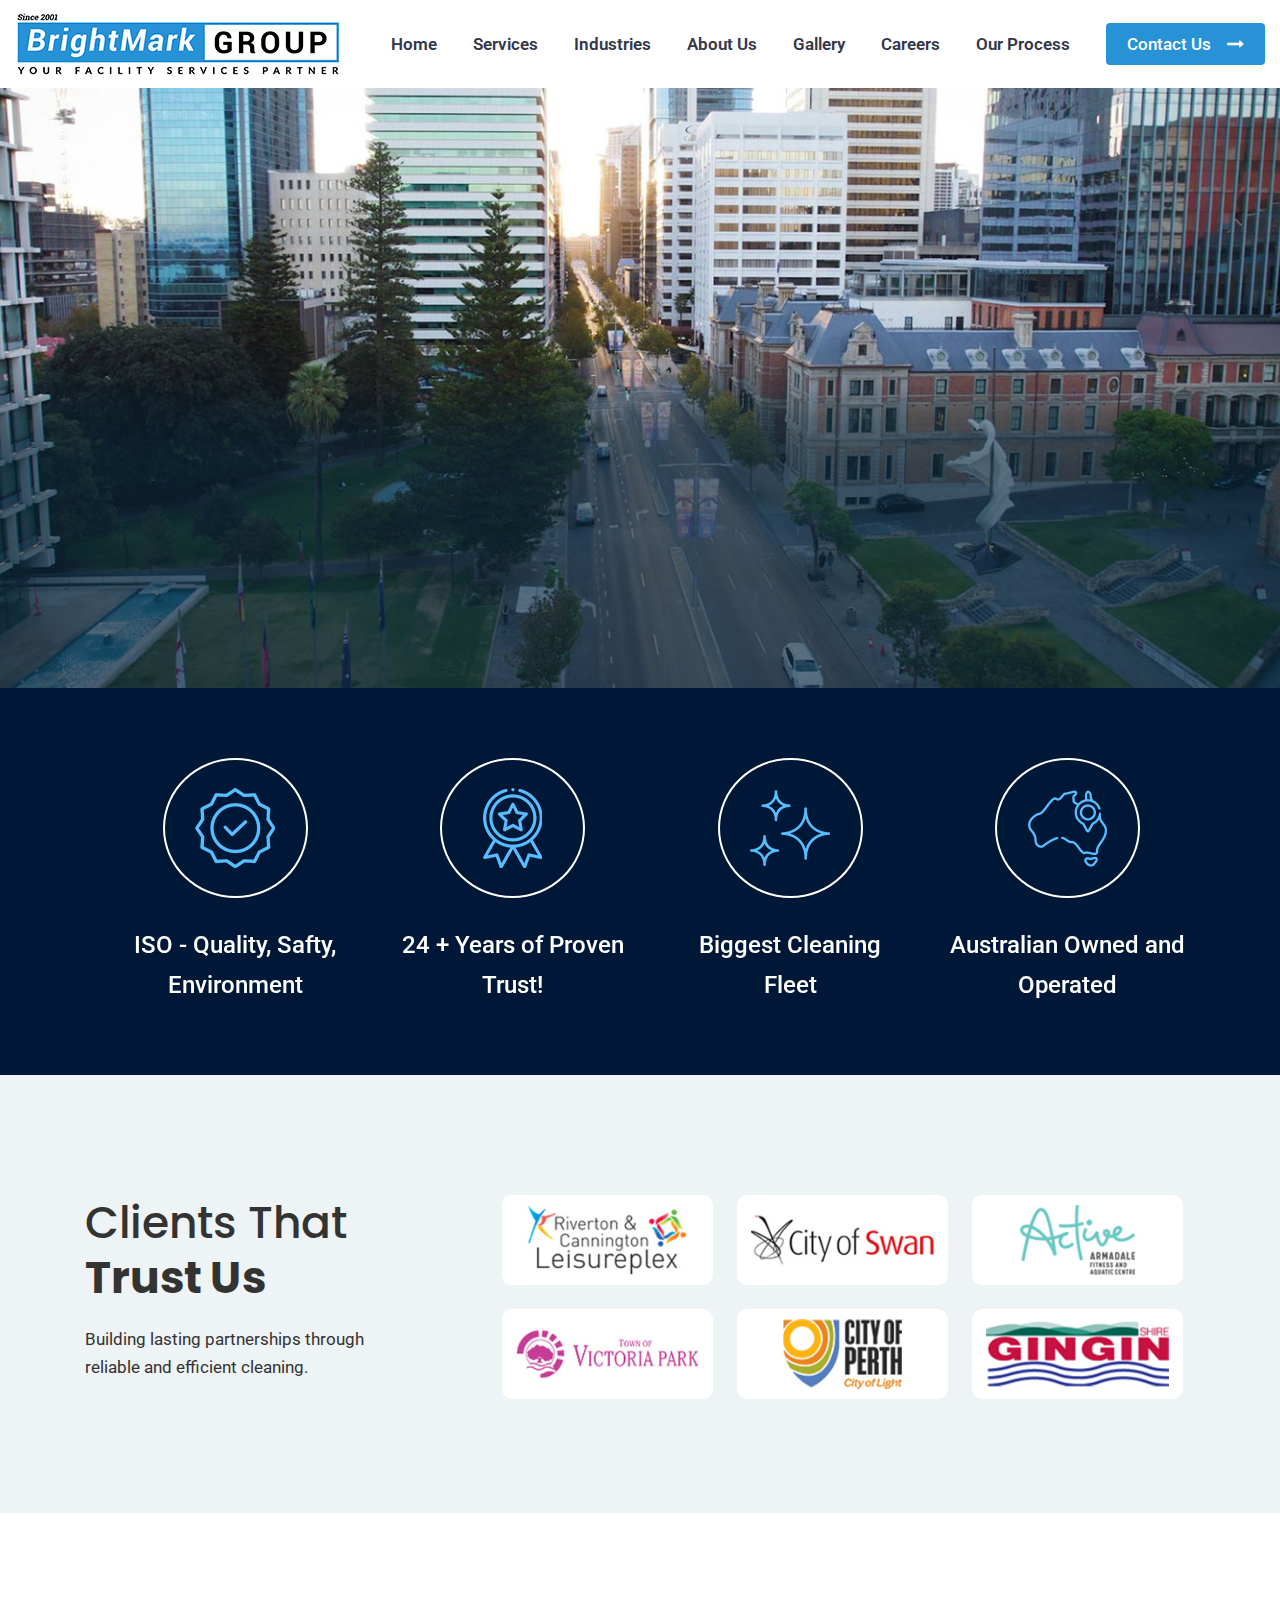
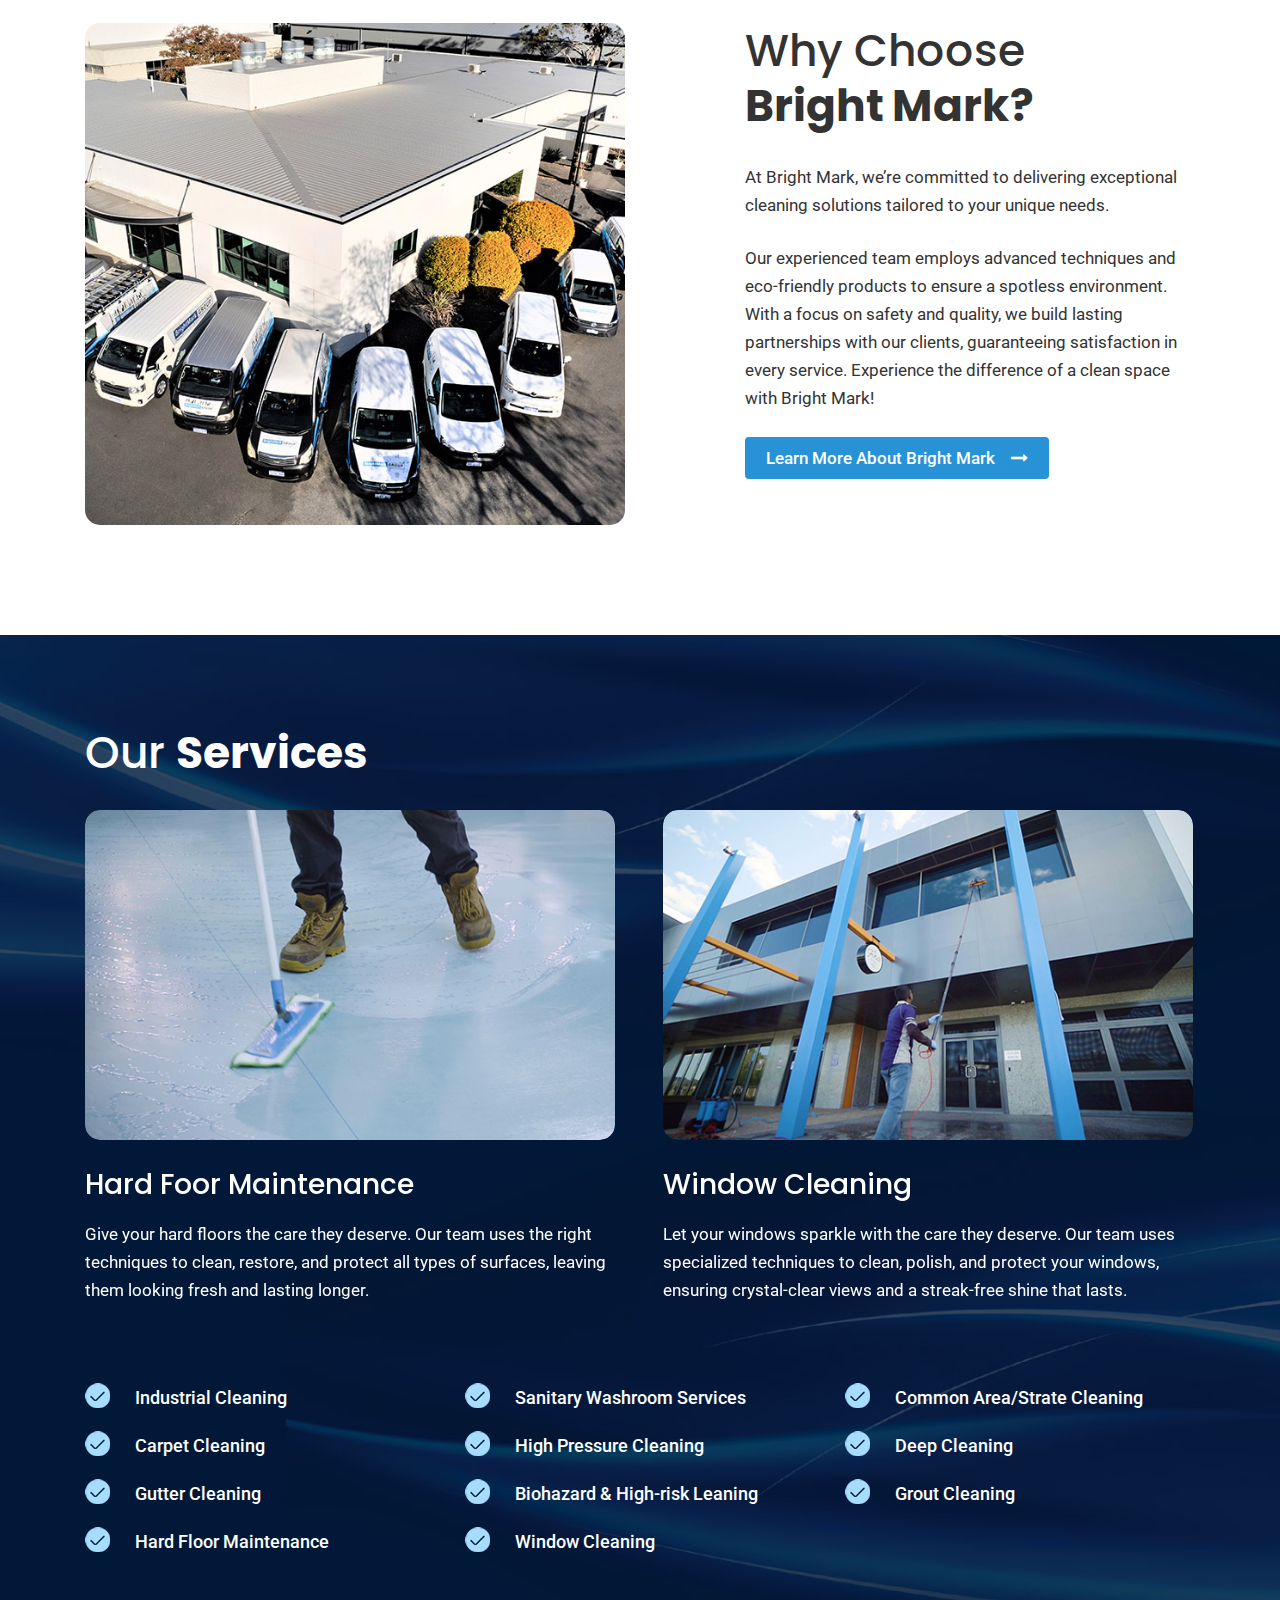
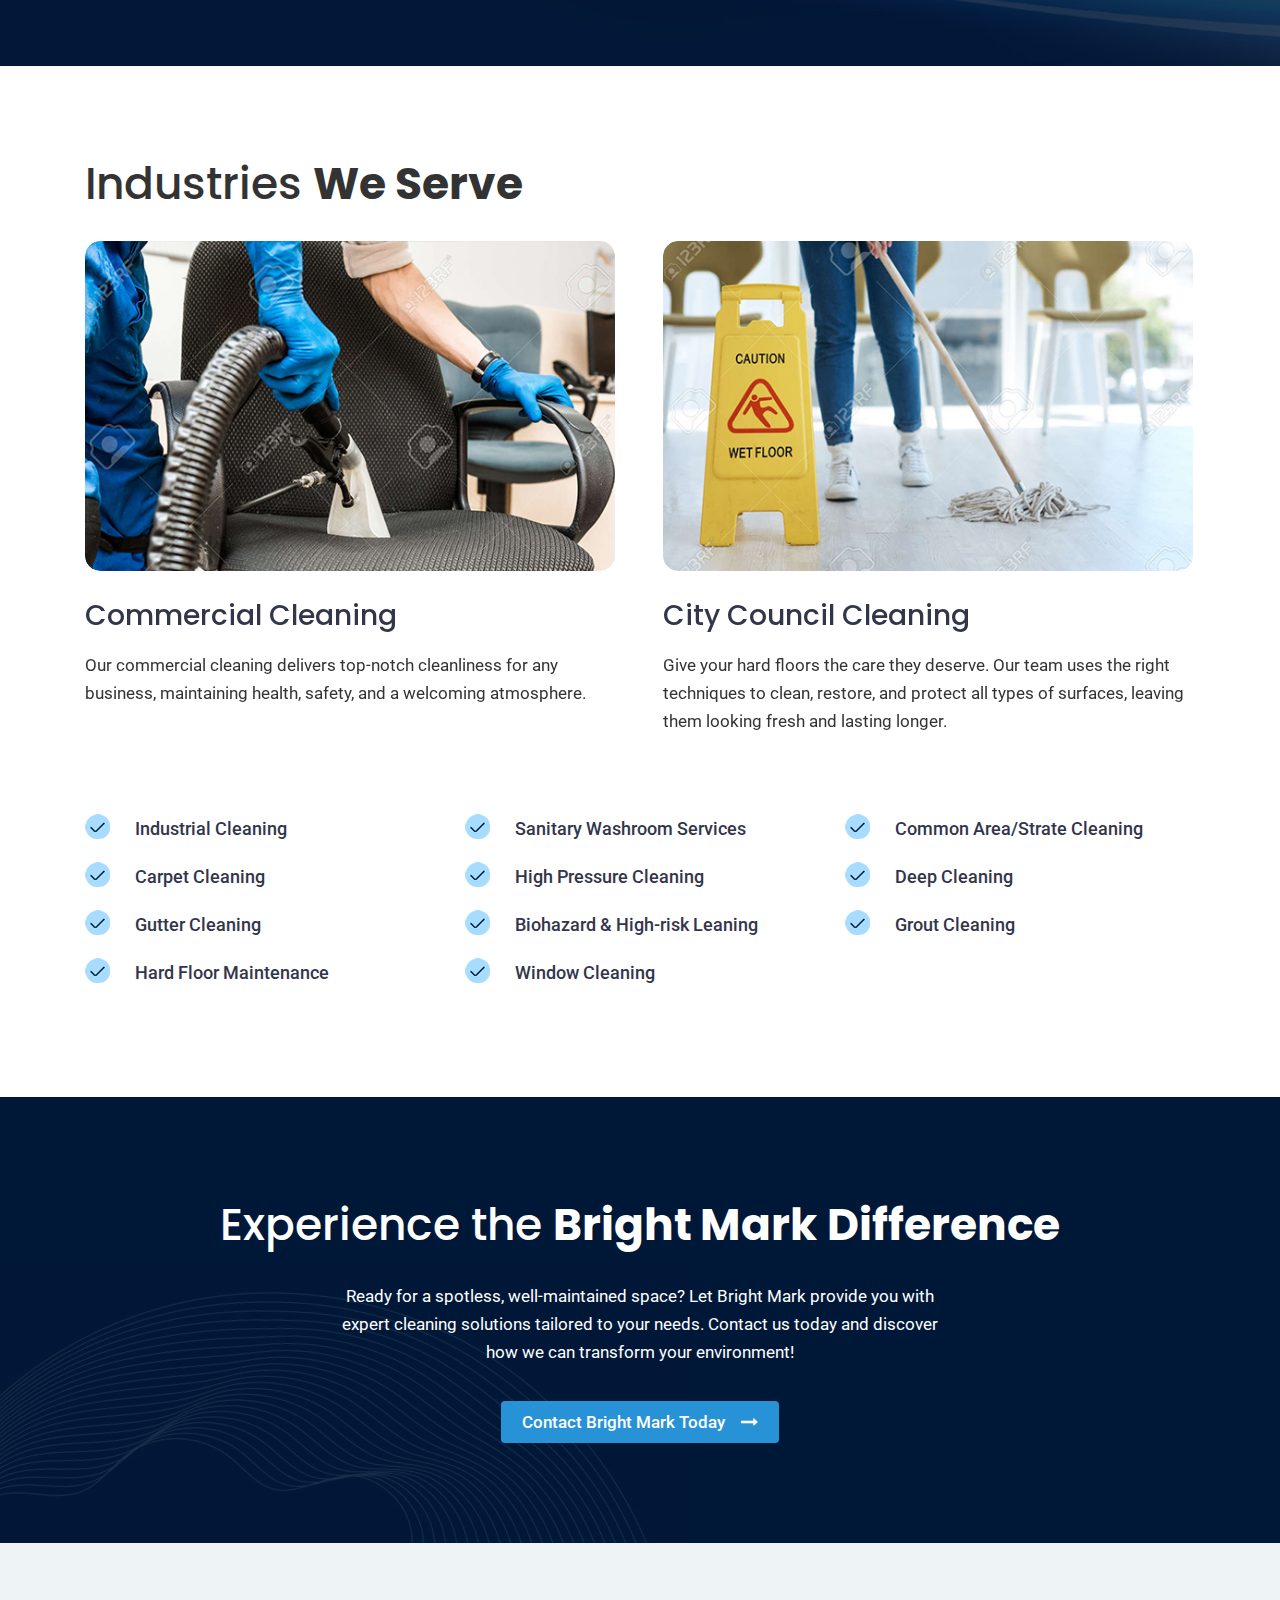
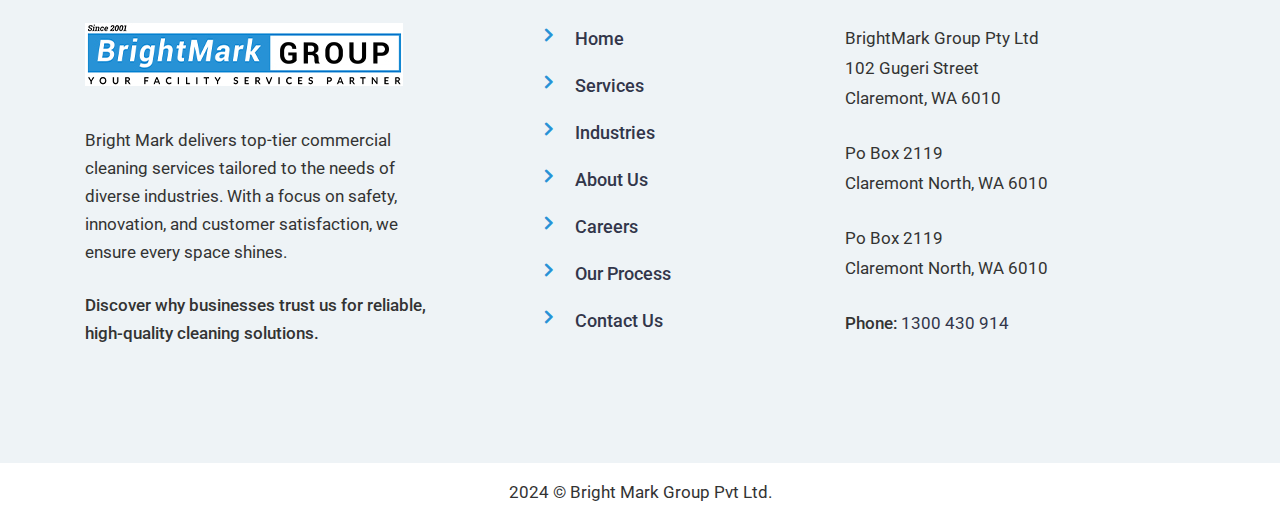
==== index.html @ 524238bb "home page" ====
<!DOCTYPE html PUBLIC "-//W3C//DTD XHTML 1.0 Transitional//EN"
        "http://www.w3.org/TR/xhtml1/DTD/xhtml1-transitional.dtd">
<html xmlns="http://www.w3.org/1999/xhtml">
<head>
    <meta http-equiv="Content-Type" content="text/html; charset=utf-8"/>
    <title>Mayurapada College</title>
    <link rel="stylesheet" type="text/css" href="css/lib.css">
    <link rel="preconnect" href="https://fonts.googleapis.com">
    <link rel="preconnect" href="https://fonts.gstatic.com" crossorigin>
    <link href="https://fonts.googleapis.com/css2?family=Poppins:ital,wght@0,100;0,200;0,300;0,400;0,500;0,600;0,700;0,800;0,900;1,100;1,200;1,300;1,400;1,500;1,600;1,700;1,800;1,900&family=Roboto:ital,wght@0,100;0,300;0,400;0,500;0,700;0,900;1,100;1,300;1,400;1,500;1,700;1,900&display=swap"
          rel="stylesheet">
    <link rel="stylesheet" type="text/css" href="css/font-awesome.min.css">
    <meta name="viewport" content="width=device-width, initial-scale=1.0">
    <link rel="stylesheet" type="text/css" href="style.css">
</head>

<body>

<div id="main">

    <header class="header">
        <div class="container container-custom">
            <div class="row">
                <div class="col-md-12">
                    <div class="header-container">
                        <div class="header-logo-container">
                            <a href="#"> <img src="img/bright-mark-group-logo.jpg" alt=""/> </a>
                        </div>
                        <div class="header-menu-container">
                            <ul class="header-menu">
                                <li><a href="#">Home</a></li>
                                <li><a href="#">Services</a></li>
                                <li><a href="#">Industries</a></li>
                                <li><a href="#">About Us</a></li>
                                <li><a href="#">Gallery</a></li>
                                <li><a href="#">Careers</a></li>
                                <li><a href="#">Our Process</a></li>
                                <li><a href="#" class="header-primary-btn">Contact Us</a></li>
                            </ul>
                        </div>
                    </div>
                </div>
            </div>
        </div>
    </header>

    <section class="intro">
        <img src="img/home-slider-1.jpg" alt="" class="intro-img"/>
    </section>

    <section class="features-section bg-dark-blue p-t-70 p-b-70">
        <div class="container">
            <div class="row">
                <div class="col-md-12">
                    <div class="owl-carousel feature-list-carousel">
                        <div class="item">
                            <div class="feature-item">
                                <div class="feature-icon">
                                    <img src="img/certificate-1.png" alt=""/>
                                </div>
                                <p class="feature-caption">ISO - Quality, Safty, Environment</p>
                            </div>
                        </div>
                        <div class="item">
                            <div class="feature-item">
                                <div class="feature-icon">
                                    <img src="img/certificate-2.png" alt=""/>
                                </div>
                                <p class="feature-caption">24 + Years of Proven Trust!</p>
                            </div>
                        </div>
                        <div class="item">
                            <div class="feature-item">
                                <div class="feature-icon">
                                    <img src="img/certificate-3.png" alt=""/>
                                </div>
                                <p class="feature-caption">Biggest Cleaning Fleet</p>
                            </div>
                        </div>
                        <div class="item">
                            <div class="feature-item">
                                <div class="feature-icon">
                                    <img src="img/certificate-4.png" alt=""/>
                                </div>
                                <p class="feature-caption">Australian Owned and Operated</p>
                            </div>
                        </div>
                    </div>
                </div>
            </div>
        </div>
    </section>

    <section class="clients-trust-section bg-light-grey p-t-120 p-b-90">
        <div class="container">
            <div class="row">
                <div class="col-md-4">
                    <div class="clients-trust-left">
                        <h3 class="primary-title">Clients That <b>Trust Us</b></h3>
                        <p>Building lasting partnerships through reliable and efficient cleaning.</p>
                    </div>
                </div>
                <div class="col-md-8">
                    <div class="clients-trust-right">
                        <div class="clients-list">

                                <div class="client-item">
                                    <img src="img/client-leisureplex.jpg" alt=""/>
                                </div>

                                <div class="client-item">
                                    <img src="img/client-city-of-swan.jpg" alt=""/>
                                </div>

                                <div class="client-item">
                                    <img src="img/client-active.jpg" alt=""/>
                                </div>

                                <div class="client-item">
                                    <img src="img/client-victoria-park.jpg" alt=""/>
                                </div>

                                <div class="client-item">
                                    <img src="img/client-city-of-perth.jpg" alt=""/>
                                </div>

                                <div class="client-item">
                                    <img src="img/client-gingin.jpg" alt=""/>
                                </div>

                        </div>
                    </div>
                </div>
            </div>
        </div>
    </section>

    <section class="why-choose-section p-t-110 p-b-110">
        <div class="container">
            <div class="row">
                <div class="col-md-6">
                    <div class="why-choose-left">
                        <img src="img/img-why-choose.jpg"/>
                    </div>
                </div>
                <div class="col-md-6">
                    <div class="why-choose-right">
                        <h3 class="primary-title">Why Choose <b>Bright Mark?</b></h3>

                        <div class="multi-para">
                            <p>At Bright Mark, we’re committed to delivering exceptional cleaning solutions tailored to your unique needs. </p>
                            <p>Our experienced team employs advanced techniques and eco-friendly products to ensure a spotless
                                environment. With a focus on safety and quality, we build lasting partnerships with our clients,
                                guaranteeing satisfaction in every service. Experience the difference of a clean space with Bright Mark!</p>
                        </div>

                        <a href="#" class="primary-btn">Learn More About Bright Mark </a>

                    </div>
                </div>
            </div>
        </div>
    </section>

    <section class="our-services-section p-t-90 p-b-90">
        <div class="container">
            <div class="row">
                <div class="col-md-12">
                    <h3 class="primary-title color-white">Our <b>Services</b></h3>
                </div>
            </div>

            <div class="row">
                <div class="col-md-12">
                    <div class="owl-carousel services-list-carousel">
                        <div class="item">
                            <div class="service-carousel-item color-white">
                        <a href="#" class="service-carousel-img">
                            <img src="img/service-1.jpg" alt=""/>
                        </a>
                        <a href="#" class="h4 service-title">Hard Foor Maintenance</a>
                        <p>Give your hard floors the care they deserve. Our team uses the right techniques to clean, restore,
                            and protect all types of surfaces, leaving them looking fresh and lasting longer.</p>
                    </div>
                        </div>

                        <div class="item">
                            <div class="service-carousel-item color-white">
                                <a href="#" class="service-carousel-img">
                                    <img src="img/service-2.jpg" alt=""/>
                                </a>
                                <a href="#" class="h4 service-title">Window Cleaning</a>
                                <p>Let your windows sparkle with the care they deserve. Our team uses specialized techniques to
                                    clean, polish, and protect your windows, ensuring crystal-clear views and a streak-free shine that lasts.</p>
                            </div>
                        </div>
                    </div>
                </div>

            </div>

            <div class="service-name-list color-white p-t-80">
                <div class="row">
                    <div class="col-md-4">
                        <div class="service-name-item">
                            <a href="#">Industrial Cleaning</a>
                        </div>
                    </div>
                    <div class="col-md-4">
                        <div class="service-name-item">
                            <a href="#">Sanitary Washroom Services</a>
                        </div>
                    </div>
                    <div class="col-md-4">
                        <div class="service-name-item">
                            <a href="#">Common Area/Strate Cleaning</a>
                        </div>
                    </div>

                    <div class="col-md-4">
                        <div class="service-name-item">
                            <a href="#">Carpet Cleaning</a>
                        </div>
                    </div>
                    <div class="col-md-4">
                        <div class="service-name-item">
                            <a href="#">High Pressure Cleaning</a>
                        </div>
                    </div>
                    <div class="col-md-4">
                        <div class="service-name-item">
                            <a href="#">Deep Cleaning</a>
                        </div>
                    </div>

                    <div class="col-md-4">
                        <div class="service-name-item">
                            <a href="#">Gutter Cleaning</a>
                        </div>
                    </div>
                    <div class="col-md-4">
                        <div class="service-name-item">
                            <a href="#">Biohazard & High-risk Leaning</a>
                        </div>
                    </div>
                    <div class="col-md-4">
                        <div class="service-name-item">
                            <a href="#">Grout Cleaning</a>
                        </div>
                    </div>

                    <div class="col-md-4">
                        <div class="service-name-item">
                            <a href="#">Hard Floor Maintenance</a>
                        </div>
                    </div>
                    <div class="col-md-4">
                        <div class="service-name-item">
                            <a href="#">Window Cleaning</a>
                        </div>
                    </div>
                </div>
            </div>

        </div>
    </section>

    <section class="industries-section p-t-90 p-b-90">
        <div class="container">
            <div class="row">
                <div class="col-md-12">
                    <h3 class="primary-title">Industries <b>We Serve</b></h3>
                </div>
            </div>

            <div class="row">
                <div class="col-md-12">
                    <div class="owl-carousel services-list-carousel">
                        <div class="item">
                            <div class="service-carousel-item ">
                                <a href="#" class="service-carousel-img">
                                    <img src="img/industry-1.jpg" alt=""/>
                                </a>
                                <a href="#" class="h4 service-title">Commercial Cleaning</a>
                                <p>Our commercial cleaning delivers top-notch cleanliness for any business, maintaining health, safety, and a welcoming atmosphere.</p>
                            </div>
                        </div>

                        <div class="item">
                            <div class="service-carousel-item ">
                                <a href="#" class="service-carousel-img">
                                    <img src="img/industry-2.jpg" alt=""/>
                                </a>
                                <a href="#" class="h4 service-title">City Council Cleaning</a>
                                <p>Give your hard floors the care they deserve. Our team uses the right techniques to clean,
                                    restore, and protect all types of surfaces, leaving them looking fresh and lasting longer.</p>
                            </div>
                        </div>
                    </div>
                </div>

            </div>

            <div class="service-name-list p-t-80">
                <div class="row">
                    <div class="col-md-4">
                        <div class="service-name-item">
                            <a href="#">Industrial Cleaning</a>
                        </div>
                    </div>
                    <div class="col-md-4">
                        <div class="service-name-item">
                            <a href="#">Sanitary Washroom Services</a>
                        </div>
                    </div>
                    <div class="col-md-4">
                        <div class="service-name-item">
                            <a href="#">Common Area/Strate Cleaning</a>
                        </div>
                    </div>

                    <div class="col-md-4">
                        <div class="service-name-item">
                            <a href="#">Carpet Cleaning</a>
                        </div>
                    </div>
                    <div class="col-md-4">
                        <div class="service-name-item">
                            <a href="#">High Pressure Cleaning</a>
                        </div>
                    </div>
                    <div class="col-md-4">
                        <div class="service-name-item">
                            <a href="#">Deep Cleaning</a>
                        </div>
                    </div>

                    <div class="col-md-4">
                        <div class="service-name-item">
                            <a href="#">Gutter Cleaning</a>
                        </div>
                    </div>
                    <div class="col-md-4">
                        <div class="service-name-item">
                            <a href="#">Biohazard & High-risk Leaning</a>
                        </div>
                    </div>
                    <div class="col-md-4">
                        <div class="service-name-item">
                            <a href="#">Grout Cleaning</a>
                        </div>
                    </div>

                    <div class="col-md-4">
                        <div class="service-name-item">
                            <a href="#">Hard Floor Maintenance</a>
                        </div>
                    </div>
                    <div class="col-md-4">
                        <div class="service-name-item">
                            <a href="#">Window Cleaning</a>
                        </div>
                    </div>
                </div>
            </div>

        </div>
    </section>

    <section class="contact-us-section p-t-100 p-b-100 bg-dark-blue">
        <div class="container">
            <div class="row">
                <div class="col-md-12">
                    <div class="contact-us-container color-white text-center">
                        <h3 class="primary-title color-white">Experience the <b>Bright Mark Difference</b></h3>
                        <div class="contact-us-para p-b-40">
                            <p>Ready for a spotless, well-maintained space? Let Bright Mark provide you with expert cleaning
                            solutions tailored to your needs. Contact us today and discover how we can transform your environment!</p>
                        </div>
                        <a href="#" class="primary-btn">Contact Bright Mark Today</a>
                    </div>
                </div>
            </div>
        </div>
    </section>

    <footer class="footer">
        <div class="footer-widget p-t-80 p-b-100 bg-light-grey">
            <div class="container">
                <div class="row">
                    <div class="col-md-4">
                        <div class="footer-left">
                            <img src="img/bright-mark-group-logo-2.jpg" alt="" class="footer-logo"/>
                            <p class="p-b-25">Bright Mark delivers top-tier commercial cleaning services tailored to the needs
                                of diverse industries. With a focus on safety, innovation, and customer satisfaction, we ensure every space shines. </p>
                           <p class="f-w-500">Discover why businesses trust us for reliable, high-quality cleaning solutions.</p>
                        </div>
                    </div>
                    <div class="col-md-4">
                        <div class="footer-center">
                            <ul class="footer-link-list">
                                <li><a href="#">Home</a></li>
                                <li><a href="#">Services</a></li>
                                <li><a href="#">Industries</a></li>
                                <li><a href="#">About Us</a></li>
                                <li><a href="#">Careers</a></li>
                                <li><a href="#">Our Process</a></li>
                                <li><a href="#">Contact Us</a></li>
                            </ul>
                        </div>
                    </div>
                    <div class="col-md-4">
                        <div class="footer-right">
                            <div class="footer-contact-info ">
                                <p>BrightMark Group Pty Ltd<br/>
                                    102 Gugeri Street<br/>
                                    Claremont, WA 6010</p>
                            </div>
                            <div class="footer-contact-info ">
                                <p>Po Box 2119<br/>
                                    Claremont North, WA 6010</p>
                            </div>
                            <div class="footer-contact-info ">
                                <p>Po Box 2119<br/>
                                    Claremont North, WA 6010</p>
                            </div>
                            <div class="footer-contact-info">
                                <span>Phone:</span> <a href="tel:+94352246171"> 1300 430 914</a>
                            </div>
                        </div>
                    </div>
                </div>
            </div>
        </div>
        <div class="footer-socket text-center">
            <div class="container">
                <div class="row">
                    <div class="col-md-12">
                        <div class="footer-socket-cont p-t-15 p-b-15">
                            <p>2024 © Bright Mark Group Pvt Ltd.  </p>
                        </div>
                    </div>
                </div>
            </div>
        </div>
    </footer>

</div>

<script type="text/javascript" src="js/jquery.min.js"></script>
<script type="text/javascript" src="js/custom.js"></script>
<script type="text/javascript" src="js/jquery.bxslider.js"></script>
<script type="text/javascript" src="js/owl.carousel.min.js"></script>

</body>

</html>
---- css/lib.css ----
*,
*::before,
*::after {
  box-sizing: border-box;
}

html {
  font-family: sans-serif;
  line-height: 1.15;
  -webkit-text-size-adjust: 100%;
  -ms-text-size-adjust: 100%;
  -ms-overflow-style: scrollbar;
  -webkit-tap-highlight-color: rgba(0, 0, 0, 0);
}

@-ms-viewport {
  width: device-width;
}

article, aside, figcaption, figure, footer, header, hgroup, main, nav, section {
  display: block;
}

[tabindex="-1"]:focus {
  outline: 0 !important;
}

hr {
  box-sizing: content-box;
  height: 0;
  overflow: visible;
}

h1, h2, h3, h4, h5, h6 {
  margin-top: 0;
  margin-bottom: 0.5rem;
}

p {
  margin-top: 0;
  margin-bottom: 1rem;
}
address {
  margin-bottom: 1rem;
  font-style: normal;
  line-height: inherit;
}

ol,
ul,
dl {
  margin-top: 0;
  margin-bottom: 1rem;
}

ol ol,
ul ul,
ol ul,
ul ol {
  margin-bottom: 0;
}
img {
  vertical-align: middle;
  border-style: none;
}
table {
  border-collapse: collapse;
}
label {
  display: inline-block;
  margin-bottom: 0.5rem;
}

button {
  border-radius: 0;
}

button:focus {
  outline: 1px dotted;
  outline: 5px auto -webkit-focus-ring-color;
}
textarea {
  overflow: auto;
  resize: vertical;
}
.container {
  width: 100%;
  padding-right: 15px;
  padding-left: 15px;
  margin-right: auto;
  margin-left: auto;
}

@media (min-width: 576px) {
  .container {
    max-width: 540px;
  }
}

@media (min-width: 768px) {
  .container {
    max-width: 720px;
  }
}

@media (min-width: 992px) {
  .container {
    max-width: 960px;
  }
}

@media (min-width: 1200px) {
  .container {
    max-width: 1140px;
  }
}
.row {
  display: -ms-flexbox;
  display: flex;
  -ms-flex-wrap: wrap;
  flex-wrap: wrap;
  margin-right: -15px;
  margin-left: -15px;
}
.col-1, .col-2, .col-3, .col-4, .col-5, .col-6, .col-7, .col-8, .col-9, .col-10, .col-11, .col-12, .col,
.col-auto, .col-sm-1, .col-sm-2, .col-sm-3, .col-sm-4, .col-sm-5, .col-sm-6, .col-sm-7, .col-sm-8, .col-sm-9, .col-sm-10, .col-sm-11, .col-sm-12, .col-sm,
.col-sm-auto, .col-md-1, .col-md-2, .col-md-3, .col-md-4, .col-md-5, .col-md-6, .col-md-7, .col-md-8, .col-md-9, .col-md-10, .col-md-11, .col-md-12, .col-md,
.col-md-auto, .col-lg-1, .col-lg-2, .col-lg-3, .col-lg-4, .col-lg-5, .col-lg-6, .col-lg-7, .col-lg-8, .col-lg-9, .col-lg-10, .col-lg-11, .col-lg-12, .col-lg,
.col-lg-auto, .col-xl-1, .col-xl-2, .col-xl-3, .col-xl-4, .col-xl-5, .col-xl-6, .col-xl-7, .col-xl-8, .col-xl-9, .col-xl-10, .col-xl-11, .col-xl-12, .col-xl,
.col-xl-auto {
  position: relative;
  width: 100%;
  min-height: 1px;
  padding-right: 15px;
  padding-left: 15px;
}
@media (min-width: 319px) {
  .col-sm {
    -ms-flex-preferred-size: 0;
    flex-basis: 0;
    -ms-flex-positive: 1;
    flex-grow: 1;
    max-width: 100%;
  }
  .col-sm-auto {
    -ms-flex: 0 0 auto;
    flex: 0 0 auto;
    width: auto;
    max-width: none;
  }
  .col-sm-1 {
    -ms-flex: 0 0 8.333333%;
    flex: 0 0 8.333333%;
    max-width: 8.333333%;
  }
  .col-sm-2 {
    -ms-flex: 0 0 16.666667%;
    flex: 0 0 16.666667%;
    max-width: 16.666667%;
  }
  .col-sm-3 {
    -ms-flex: 0 0 25%;
    flex: 0 0 25%;
    max-width: 25%;
  }
  .col-sm-4 {
    -ms-flex: 0 0 33.333333%;
    flex: 0 0 33.333333%;
    max-width: 33.333333%;
  }
  .col-sm-5 {
    -ms-flex: 0 0 41.666667%;
    flex: 0 0 41.666667%;
    max-width: 41.666667%;
  }
  .col-sm-6 {
    -ms-flex: 0 0 50%;
    flex: 0 0 50%;
    max-width: 50%;
  }
  .col-sm-7 {
    -ms-flex: 0 0 58.333333%;
    flex: 0 0 58.333333%;
    max-width: 58.333333%;
  }
  .col-sm-8 {
    -ms-flex: 0 0 66.666667%;
    flex: 0 0 66.666667%;
    max-width: 66.666667%;
  }
  .col-sm-9 {
    -ms-flex: 0 0 75%;
    flex: 0 0 75%;
    max-width: 75%;
  }
  .col-sm-10 {
    -ms-flex: 0 0 83.333333%;
    flex: 0 0 83.333333%;
    max-width: 83.333333%;
  }
  .col-sm-11 {
    -ms-flex: 0 0 91.666667%;
    flex: 0 0 91.666667%;
    max-width: 91.666667%;
  }
  .col-sm-12 {
    -ms-flex: 0 0 100%;
    flex: 0 0 100%;
    max-width: 100%;
  }
}
@media (min-width: 768px) {
  .col-md {
    -ms-flex-preferred-size: 0;
    flex-basis: 0;
    -ms-flex-positive: 1;
    flex-grow: 1;
    max-width: 100%;
  }
  .col-md-auto {
    -ms-flex: 0 0 auto;
    flex: 0 0 auto;
    width: auto;
    max-width: none;
  }
  .col-md-1 {
    -ms-flex: 0 0 8.333333%;
    flex: 0 0 8.333333%;
    max-width: 8.333333%;
  }
  .col-md-2 {
    -ms-flex: 0 0 16.666667%;
    flex: 0 0 16.666667%;
    max-width: 16.666667%;
  }
  .col-md-3 {
    -ms-flex: 0 0 25%;
    flex: 0 0 25%;
    max-width: 25%;
  }
  .col-md-4 {
    -ms-flex: 0 0 33.333333%;
    flex: 0 0 33.333333%;
    max-width: 33.333333%;
  }
  .col-md-5 {
    -ms-flex: 0 0 41.666667%;
    flex: 0 0 41.666667%;
    max-width: 41.666667%;
  }
  .col-md-6 {
    -ms-flex: 0 0 50%;
    flex: 0 0 50%;
    max-width: 50%;
  }
  .col-md-7 {
    -ms-flex: 0 0 58.333333%;
    flex: 0 0 58.333333%;
    max-width: 58.333333%;
  }
  .col-md-8 {
    -ms-flex: 0 0 66.666667%;
    flex: 0 0 66.666667%;
    max-width: 66.666667%;
  }
  .col-md-9 {
    -ms-flex: 0 0 75%;
    flex: 0 0 75%;
    max-width: 75%;
  }
  .col-md-10 {
    -ms-flex: 0 0 83.333333%;
    flex: 0 0 83.333333%;
    max-width: 83.333333%;
  }
  .col-md-11 {
    -ms-flex: 0 0 91.666667%;
    flex: 0 0 91.666667%;
    max-width: 91.666667%;
  }
  .col-md-12 {
    -ms-flex: 0 0 100%;
    flex: 0 0 100%;
    max-width: 100%;
  }
}
@media (min-width: 992px) {
  .col-lg {
    -ms-flex-preferred-size: 0;
    flex-basis: 0;
    -ms-flex-positive: 1;
    flex-grow: 1;
    max-width: 100%;
  }
  .col-lg-auto {
    -ms-flex: 0 0 auto;
    flex: 0 0 auto;
    width: auto;
    max-width: none;
  }
  .col-lg-1 {
    -ms-flex: 0 0 8.333333%;
    flex: 0 0 8.333333%;
    max-width: 8.333333%;
  }
  .col-lg-2 {
    -ms-flex: 0 0 16.666667%;
    flex: 0 0 16.666667%;
    max-width: 16.666667%;
  }
  .col-lg-3 {
    -ms-flex: 0 0 25%;
    flex: 0 0 25%;
    max-width: 25%;
  }
  .col-lg-4 {
    -ms-flex: 0 0 33.333333%;
    flex: 0 0 33.333333%;
    max-width: 33.333333%;
  }
  .col-lg-5 {
    -ms-flex: 0 0 41.666667%;
    flex: 0 0 41.666667%;
    max-width: 41.666667%;
  }
  .col-lg-6 {
    -ms-flex: 0 0 50%;
    flex: 0 0 50%;
    max-width: 50%;
  }
  .col-lg-7 {
    -ms-flex: 0 0 58.333333%;
    flex: 0 0 58.333333%;
    max-width: 58.333333%;
  }
  .col-lg-8 {
    -ms-flex: 0 0 66.666667%;
    flex: 0 0 66.666667%;
    max-width: 66.666667%;
  }
  .col-lg-9 {
    -ms-flex: 0 0 75%;
    flex: 0 0 75%;
    max-width: 75%;
  }
  .col-lg-10 {
    -ms-flex: 0 0 83.333333%;
    flex: 0 0 83.333333%;
    max-width: 83.333333%;
  }
  .col-lg-11 {
    -ms-flex: 0 0 91.666667%;
    flex: 0 0 91.666667%;
    max-width: 91.666667%;
  }
  .col-lg-12 {
    -ms-flex: 0 0 100%;
    flex: 0 0 100%;
    max-width: 100%;
  }
}
@media (min-width: 1200px) {
  .col-xl {
    -ms-flex-preferred-size: 0;
    flex-basis: 0;
    -ms-flex-positive: 1;
    flex-grow: 1;
    max-width: 100%;
  }
  .col-xl-auto {
    -ms-flex: 0 0 auto;
    flex: 0 0 auto;
    width: auto;
    max-width: none;
  }
  .col-xl-1 {
    -ms-flex: 0 0 8.333333%;
    flex: 0 0 8.333333%;
    max-width: 8.333333%;
  }
  .col-xl-2 {
    -ms-flex: 0 0 16.666667%;
    flex: 0 0 16.666667%;
    max-width: 16.666667%;
  }
  .col-xl-3 {
    -ms-flex: 0 0 25%;
    flex: 0 0 25%;
    max-width: 25%;
  }
  .col-xl-4 {
    -ms-flex: 0 0 33.333333%;
    flex: 0 0 33.333333%;
    max-width: 33.333333%;
  }
  .col-xl-5 {
    -ms-flex: 0 0 41.666667%;
    flex: 0 0 41.666667%;
    max-width: 41.666667%;
  }
  .col-xl-6 {
    -ms-flex: 0 0 50%;
    flex: 0 0 50%;
    max-width: 50%;
  }
  .col-xl-7 {
    -ms-flex: 0 0 58.333333%;
    flex: 0 0 58.333333%;
    max-width: 58.333333%;
  }
  .col-xl-8 {
    -ms-flex: 0 0 66.666667%;
    flex: 0 0 66.666667%;
    max-width: 66.666667%;
  }
  .col-xl-9 {
    -ms-flex: 0 0 75%;
    flex: 0 0 75%;
    max-width: 75%;
  }
  .col-xl-10 {
    -ms-flex: 0 0 83.333333%;
    flex: 0 0 83.333333%;
    max-width: 83.333333%;
  }
  .col-xl-11 {
    -ms-flex: 0 0 91.666667%;
    flex: 0 0 91.666667%;
    max-width: 91.666667%;
  }
  .col-xl-12 {
    -ms-flex: 0 0 100%;
    flex: 0 0 100%;
    max-width: 100%;
  }
}
.clearfix{
	clear:both;
	}
.clearfix::after {
  display: block;
  clear: both;
  content: "";
}
.text-left {
  text-align: left !important;
}

.text-right {
  text-align: right !important;
}

.text-center {
  text-align: center !important;
}
.pull-left{
	float:left;
	}
.pull-right{
	float:right;
	}
[data-aos][data-aos][data-aos-duration="50"], body[data-aos-duration="50"] [data-aos] {
transition-duration:50ms
}
[data-aos][data-aos][data-aos-delay="50"], body[data-aos-delay="50"] [data-aos] {
transition-delay:0
}
[data-aos][data-aos][data-aos-delay="50"].aos-animate, body[data-aos-delay="50"] [data-aos].aos-animate {
	transition-delay: 50ms
}
[data-aos][data-aos][data-aos-duration="100"], body[data-aos-duration="100"] [data-aos] {
transition-duration:.1s
}
[data-aos][data-aos][data-aos-delay="100"], body[data-aos-delay="100"] [data-aos] {
transition-delay:0
}
[data-aos][data-aos][data-aos-delay="100"].aos-animate, body[data-aos-delay="100"] [data-aos].aos-animate {
	transition-delay: .1s
}
[data-aos][data-aos][data-aos-duration="150"], body[data-aos-duration="150"] [data-aos] {
transition-duration:.15s
}
[data-aos][data-aos][data-aos-delay="150"], body[data-aos-delay="150"] [data-aos] {
transition-delay:0
}
[data-aos][data-aos][data-aos-delay="150"].aos-animate, body[data-aos-delay="150"] [data-aos].aos-animate {
	transition-delay: .15s
}
[data-aos][data-aos][data-aos-duration="200"], body[data-aos-duration="200"] [data-aos] {
transition-duration:.2s
}
[data-aos][data-aos][data-aos-delay="200"], body[data-aos-delay="200"] [data-aos] {
transition-delay:0
}
[data-aos][data-aos][data-aos-delay="200"].aos-animate, body[data-aos-delay="200"] [data-aos].aos-animate {
	transition-delay: .2s
}
[data-aos][data-aos][data-aos-duration="250"], body[data-aos-duration="250"] [data-aos] {
transition-duration:.25s
}
[data-aos][data-aos][data-aos-delay="250"], body[data-aos-delay="250"] [data-aos] {
transition-delay:0
}
[data-aos][data-aos][data-aos-delay="250"].aos-animate, body[data-aos-delay="250"] [data-aos].aos-animate {
	transition-delay: .25s
}
[data-aos][data-aos][data-aos-duration="300"], body[data-aos-duration="300"] [data-aos] {
transition-duration:.3s
}
[data-aos][data-aos][data-aos-delay="300"], body[data-aos-delay="300"] [data-aos] {
transition-delay:0
}
[data-aos][data-aos][data-aos-delay="300"].aos-animate, body[data-aos-delay="300"] [data-aos].aos-animate {
	transition-delay: .3s
}
[data-aos][data-aos][data-aos-duration="350"], body[data-aos-duration="350"] [data-aos] {
transition-duration:.35s
}
[data-aos][data-aos][data-aos-delay="350"], body[data-aos-delay="350"] [data-aos] {
transition-delay:0
}
[data-aos][data-aos][data-aos-delay="350"].aos-animate, body[data-aos-delay="350"] [data-aos].aos-animate {
	transition-delay: .35s
}
[data-aos][data-aos][data-aos-duration="400"], body[data-aos-duration="400"] [data-aos] {
transition-duration:.4s
}
[data-aos][data-aos][data-aos-delay="400"], body[data-aos-delay="400"] [data-aos] {
transition-delay:0
}
[data-aos][data-aos][data-aos-delay="400"].aos-animate, body[data-aos-delay="400"] [data-aos].aos-animate {
	transition-delay: .4s
}
[data-aos][data-aos][data-aos-duration="450"], body[data-aos-duration="450"] [data-aos] {
transition-duration:.45s
}
[data-aos][data-aos][data-aos-delay="450"], body[data-aos-delay="450"] [data-aos] {
transition-delay:0
}
[data-aos][data-aos][data-aos-delay="450"].aos-animate, body[data-aos-delay="450"] [data-aos].aos-animate {
	transition-delay: .45s
}
[data-aos][data-aos][data-aos-duration="500"], body[data-aos-duration="500"] [data-aos] {
transition-duration:.5s
}
[data-aos][data-aos][data-aos-delay="500"], body[data-aos-delay="500"] [data-aos] {
transition-delay:0
}
[data-aos][data-aos][data-aos-delay="500"].aos-animate, body[data-aos-delay="500"] [data-aos].aos-animate {
	transition-delay: .5s
}
[data-aos][data-aos][data-aos-duration="550"], body[data-aos-duration="550"] [data-aos] {
transition-duration:.55s
}
[data-aos][data-aos][data-aos-delay="550"], body[data-aos-delay="550"] [data-aos] {
transition-delay:0
}
[data-aos][data-aos][data-aos-delay="550"].aos-animate, body[data-aos-delay="550"] [data-aos].aos-animate {
	transition-delay: .55s
}
[data-aos][data-aos][data-aos-duration="600"], body[data-aos-duration="600"] [data-aos] {
transition-duration:.6s
}
[data-aos][data-aos][data-aos-delay="600"], body[data-aos-delay="600"] [data-aos] {
transition-delay:0
}
[data-aos][data-aos][data-aos-delay="600"].aos-animate, body[data-aos-delay="600"] [data-aos].aos-animate {
	transition-delay: .6s
}
[data-aos][data-aos][data-aos-duration="650"], body[data-aos-duration="650"] [data-aos] {
transition-duration:.65s
}
[data-aos][data-aos][data-aos-delay="650"], body[data-aos-delay="650"] [data-aos] {
transition-delay:0
}
[data-aos][data-aos][data-aos-delay="650"].aos-animate, body[data-aos-delay="650"] [data-aos].aos-animate {
	transition-delay: .65s
}
[data-aos][data-aos][data-aos-duration="700"], body[data-aos-duration="700"] [data-aos] {
transition-duration:.7s
}
[data-aos][data-aos][data-aos-delay="700"], body[data-aos-delay="700"] [data-aos] {
transition-delay:0
}
[data-aos][data-aos][data-aos-delay="700"].aos-animate, body[data-aos-delay="700"] [data-aos].aos-animate {
	transition-delay: .7s
}
[data-aos][data-aos][data-aos-duration="750"], body[data-aos-duration="750"] [data-aos] {
transition-duration:.75s
}
[data-aos][data-aos][data-aos-delay="750"], body[data-aos-delay="750"] [data-aos] {
transition-delay:0
}
[data-aos][data-aos][data-aos-delay="750"].aos-animate, body[data-aos-delay="750"] [data-aos].aos-animate {
	transition-delay: .75s
}
[data-aos][data-aos][data-aos-duration="800"], body[data-aos-duration="800"] [data-aos] {
transition-duration:.8s
}
[data-aos][data-aos][data-aos-delay="800"], body[data-aos-delay="800"] [data-aos] {
transition-delay:0
}
[data-aos][data-aos][data-aos-delay="800"].aos-animate, body[data-aos-delay="800"] [data-aos].aos-animate {
	transition-delay: .8s
}
[data-aos][data-aos][data-aos-duration="850"], body[data-aos-duration="850"] [data-aos] {
transition-duration:.85s
}
[data-aos][data-aos][data-aos-delay="850"], body[data-aos-delay="850"] [data-aos] {
transition-delay:0
}
[data-aos][data-aos][data-aos-delay="850"].aos-animate, body[data-aos-delay="850"] [data-aos].aos-animate {
	transition-delay: .85s
}
[data-aos][data-aos][data-aos-duration="900"], body[data-aos-duration="900"] [data-aos] {
transition-duration:.9s
}
[data-aos][data-aos][data-aos-delay="900"], body[data-aos-delay="900"] [data-aos] {
transition-delay:0
}
[data-aos][data-aos][data-aos-delay="900"].aos-animate, body[data-aos-delay="900"] [data-aos].aos-animate {
	transition-delay: .9s
}
[data-aos][data-aos][data-aos-duration="950"], body[data-aos-duration="950"] [data-aos] {
transition-duration:.95s
}
[data-aos][data-aos][data-aos-delay="950"], body[data-aos-delay="950"] [data-aos] {
transition-delay:0
}
[data-aos][data-aos][data-aos-delay="950"].aos-animate, body[data-aos-delay="950"] [data-aos].aos-animate {
	transition-delay: .95s
}
[data-aos][data-aos][data-aos-duration="1000"], body[data-aos-duration="1000"] [data-aos] {
transition-duration:1s
}
[data-aos][data-aos][data-aos-delay="1000"], body[data-aos-delay="1000"] [data-aos] {
transition-delay:0
}
[data-aos][data-aos][data-aos-delay="1000"].aos-animate, body[data-aos-delay="1000"] [data-aos].aos-animate {
	transition-delay: 1s
}
[data-aos][data-aos][data-aos-duration="1050"], body[data-aos-duration="1050"] [data-aos] {
transition-duration:1.05s
}
[data-aos][data-aos][data-aos-delay="1050"], body[data-aos-delay="1050"] [data-aos] {
transition-delay:0
}
[data-aos][data-aos][data-aos-delay="1050"].aos-animate, body[data-aos-delay="1050"] [data-aos].aos-animate {
	transition-delay: 1.05s
}
[data-aos][data-aos][data-aos-duration="1100"], body[data-aos-duration="1100"] [data-aos] {
transition-duration:1.1s
}
[data-aos][data-aos][data-aos-delay="1100"], body[data-aos-delay="1100"] [data-aos] {
transition-delay:0
}
[data-aos][data-aos][data-aos-delay="1100"].aos-animate, body[data-aos-delay="1100"] [data-aos].aos-animate {
	transition-delay: 1.1s
}
[data-aos][data-aos][data-aos-duration="1150"], body[data-aos-duration="1150"] [data-aos] {
transition-duration:1.15s
}
[data-aos][data-aos][data-aos-delay="1150"], body[data-aos-delay="1150"] [data-aos] {
transition-delay:0
}
[data-aos][data-aos][data-aos-delay="1150"].aos-animate, body[data-aos-delay="1150"] [data-aos].aos-animate {
	transition-delay: 1.15s
}
[data-aos][data-aos][data-aos-duration="1200"], body[data-aos-duration="1200"] [data-aos] {
transition-duration:1.2s
}
[data-aos][data-aos][data-aos-delay="1200"], body[data-aos-delay="1200"] [data-aos] {
transition-delay:0
}
[data-aos][data-aos][data-aos-delay="1200"].aos-animate, body[data-aos-delay="1200"] [data-aos].aos-animate {
	transition-delay: 1.2s
}
[data-aos][data-aos][data-aos-duration="1250"], body[data-aos-duration="1250"] [data-aos] {
transition-duration:1.25s
}
[data-aos][data-aos][data-aos-delay="1250"], body[data-aos-delay="1250"] [data-aos] {
transition-delay:0
}
[data-aos][data-aos][data-aos-delay="1250"].aos-animate, body[data-aos-delay="1250"] [data-aos].aos-animate {
	transition-delay: 1.25s
}
[data-aos][data-aos][data-aos-duration="1300"], body[data-aos-duration="1300"] [data-aos] {
transition-duration:1.3s
}
[data-aos][data-aos][data-aos-delay="1300"], body[data-aos-delay="1300"] [data-aos] {
transition-delay:0
}
[data-aos][data-aos][data-aos-delay="1300"].aos-animate, body[data-aos-delay="1300"] [data-aos].aos-animate {
	transition-delay: 1.3s
}
[data-aos][data-aos][data-aos-duration="1350"], body[data-aos-duration="1350"] [data-aos] {
transition-duration:1.35s
}
[data-aos][data-aos][data-aos-delay="1350"], body[data-aos-delay="1350"] [data-aos] {
transition-delay:0
}
[data-aos][data-aos][data-aos-delay="1350"].aos-animate, body[data-aos-delay="1350"] [data-aos].aos-animate {
	transition-delay: 1.35s
}
[data-aos][data-aos][data-aos-duration="1400"], body[data-aos-duration="1400"] [data-aos] {
transition-duration:1.4s
}
[data-aos][data-aos][data-aos-delay="1400"], body[data-aos-delay="1400"] [data-aos] {
transition-delay:0
}
[data-aos][data-aos][data-aos-delay="1400"].aos-animate, body[data-aos-delay="1400"] [data-aos].aos-animate {
	transition-delay: 1.4s
}
[data-aos][data-aos][data-aos-duration="1450"], body[data-aos-duration="1450"] [data-aos] {
transition-duration:1.45s
}
[data-aos][data-aos][data-aos-delay="1450"], body[data-aos-delay="1450"] [data-aos] {
transition-delay:0
}
[data-aos][data-aos][data-aos-delay="1450"].aos-animate, body[data-aos-delay="1450"] [data-aos].aos-animate {
	transition-delay: 1.45s
}
[data-aos][data-aos][data-aos-duration="1500"], body[data-aos-duration="1500"] [data-aos] {
transition-duration:1.5s
}
[data-aos][data-aos][data-aos-delay="1500"], body[data-aos-delay="1500"] [data-aos] {
transition-delay:0
}
[data-aos][data-aos][data-aos-delay="1500"].aos-animate, body[data-aos-delay="1500"] [data-aos].aos-animate {
	transition-delay: 1.5s
}
[data-aos][data-aos][data-aos-duration="1550"], body[data-aos-duration="1550"] [data-aos] {
transition-duration:1.55s
}
[data-aos][data-aos][data-aos-delay="1550"], body[data-aos-delay="1550"] [data-aos] {
transition-delay:0
}
[data-aos][data-aos][data-aos-delay="1550"].aos-animate, body[data-aos-delay="1550"] [data-aos].aos-animate {
	transition-delay: 1.55s
}
[data-aos][data-aos][data-aos-duration="1600"], body[data-aos-duration="1600"] [data-aos] {
transition-duration:1.6s
}
[data-aos][data-aos][data-aos-delay="1600"], body[data-aos-delay="1600"] [data-aos] {
transition-delay:0
}
[data-aos][data-aos][data-aos-delay="1600"].aos-animate, body[data-aos-delay="1600"] [data-aos].aos-animate {
	transition-delay: 1.6s
}
[data-aos][data-aos][data-aos-duration="1650"], body[data-aos-duration="1650"] [data-aos] {
transition-duration:1.65s
}
[data-aos][data-aos][data-aos-delay="1650"], body[data-aos-delay="1650"] [data-aos] {
transition-delay:0
}
[data-aos][data-aos][data-aos-delay="1650"].aos-animate, body[data-aos-delay="1650"] [data-aos].aos-animate {
	transition-delay: 1.65s
}
[data-aos][data-aos][data-aos-duration="1700"], body[data-aos-duration="1700"] [data-aos] {
transition-duration:1.7s
}
[data-aos][data-aos][data-aos-delay="1700"], body[data-aos-delay="1700"] [data-aos] {
transition-delay:0
}
[data-aos][data-aos][data-aos-delay="1700"].aos-animate, body[data-aos-delay="1700"] [data-aos].aos-animate {
	transition-delay: 1.7s
}
[data-aos][data-aos][data-aos-duration="1750"], body[data-aos-duration="1750"] [data-aos] {
transition-duration:1.75s
}
[data-aos][data-aos][data-aos-delay="1750"], body[data-aos-delay="1750"] [data-aos] {
transition-delay:0
}
[data-aos][data-aos][data-aos-delay="1750"].aos-animate, body[data-aos-delay="1750"] [data-aos].aos-animate {
	transition-delay: 1.75s
}
[data-aos][data-aos][data-aos-duration="1800"], body[data-aos-duration="1800"] [data-aos] {
transition-duration:1.8s
}
[data-aos][data-aos][data-aos-delay="1800"], body[data-aos-delay="1800"] [data-aos] {
transition-delay:0
}
[data-aos][data-aos][data-aos-delay="1800"].aos-animate, body[data-aos-delay="1800"] [data-aos].aos-animate {
	transition-delay: 1.8s
}
[data-aos][data-aos][data-aos-duration="1850"], body[data-aos-duration="1850"] [data-aos] {
transition-duration:1.85s
}
[data-aos][data-aos][data-aos-delay="1850"], body[data-aos-delay="1850"] [data-aos] {
transition-delay:0
}
[data-aos][data-aos][data-aos-delay="1850"].aos-animate, body[data-aos-delay="1850"] [data-aos].aos-animate {
	transition-delay: 1.85s
}
[data-aos][data-aos][data-aos-duration="1900"], body[data-aos-duration="1900"] [data-aos] {
transition-duration:1.9s
}
[data-aos][data-aos][data-aos-delay="1900"], body[data-aos-delay="1900"] [data-aos] {
transition-delay:0
}
[data-aos][data-aos][data-aos-delay="1900"].aos-animate, body[data-aos-delay="1900"] [data-aos].aos-animate {
	transition-delay: 1.9s
}
[data-aos][data-aos][data-aos-duration="1950"], body[data-aos-duration="1950"] [data-aos] {
transition-duration:1.95s
}
[data-aos][data-aos][data-aos-delay="1950"], body[data-aos-delay="1950"] [data-aos] {
transition-delay:0
}
[data-aos][data-aos][data-aos-delay="1950"].aos-animate, body[data-aos-delay="1950"] [data-aos].aos-animate {
	transition-delay: 1.95s
}
[data-aos][data-aos][data-aos-duration="2000"], body[data-aos-duration="2000"] [data-aos] {
transition-duration:2s
}
[data-aos][data-aos][data-aos-delay="2000"], body[data-aos-delay="2000"] [data-aos] {
transition-delay:0
}
[data-aos][data-aos][data-aos-delay="2000"].aos-animate, body[data-aos-delay="2000"] [data-aos].aos-animate {
	transition-delay: 2s
}
[data-aos][data-aos][data-aos-duration="2050"], body[data-aos-duration="2050"] [data-aos] {
transition-duration:2.05s
}
[data-aos][data-aos][data-aos-delay="2050"], body[data-aos-delay="2050"] [data-aos] {
transition-delay:0
}
[data-aos][data-aos][data-aos-delay="2050"].aos-animate, body[data-aos-delay="2050"] [data-aos].aos-animate {
	transition-delay: 2.05s
}
[data-aos][data-aos][data-aos-duration="2100"], body[data-aos-duration="2100"] [data-aos] {
transition-duration:2.1s
}
[data-aos][data-aos][data-aos-delay="2100"], body[data-aos-delay="2100"] [data-aos] {
transition-delay:0
}
[data-aos][data-aos][data-aos-delay="2100"].aos-animate, body[data-aos-delay="2100"] [data-aos].aos-animate {
	transition-delay: 2.1s
}
[data-aos][data-aos][data-aos-duration="2150"], body[data-aos-duration="2150"] [data-aos] {
transition-duration:2.15s
}
[data-aos][data-aos][data-aos-delay="2150"], body[data-aos-delay="2150"] [data-aos] {
transition-delay:0
}
[data-aos][data-aos][data-aos-delay="2150"].aos-animate, body[data-aos-delay="2150"] [data-aos].aos-animate {
	transition-delay: 2.15s
}
[data-aos][data-aos][data-aos-duration="2200"], body[data-aos-duration="2200"] [data-aos] {
transition-duration:2.2s
}
[data-aos][data-aos][data-aos-delay="2200"], body[data-aos-delay="2200"] [data-aos] {
transition-delay:0
}
[data-aos][data-aos][data-aos-delay="2200"].aos-animate, body[data-aos-delay="2200"] [data-aos].aos-animate {
	transition-delay: 2.2s
}
[data-aos][data-aos][data-aos-duration="2250"], body[data-aos-duration="2250"] [data-aos] {
transition-duration:2.25s
}
[data-aos][data-aos][data-aos-delay="2250"], body[data-aos-delay="2250"] [data-aos] {
transition-delay:0
}
[data-aos][data-aos][data-aos-delay="2250"].aos-animate, body[data-aos-delay="2250"] [data-aos].aos-animate {
	transition-delay: 2.25s
}
[data-aos][data-aos][data-aos-duration="2300"], body[data-aos-duration="2300"] [data-aos] {
transition-duration:2.3s
}
[data-aos][data-aos][data-aos-delay="2300"], body[data-aos-delay="2300"] [data-aos] {
transition-delay:0
}
[data-aos][data-aos][data-aos-delay="2300"].aos-animate, body[data-aos-delay="2300"] [data-aos].aos-animate {
	transition-delay: 2.3s
}
[data-aos][data-aos][data-aos-duration="2350"], body[data-aos-duration="2350"] [data-aos] {
transition-duration:2.35s
}
[data-aos][data-aos][data-aos-delay="2350"], body[data-aos-delay="2350"] [data-aos] {
transition-delay:0
}
[data-aos][data-aos][data-aos-delay="2350"].aos-animate, body[data-aos-delay="2350"] [data-aos].aos-animate {
	transition-delay: 2.35s
}
[data-aos][data-aos][data-aos-duration="2400"], body[data-aos-duration="2400"] [data-aos] {
transition-duration:2.4s
}
[data-aos][data-aos][data-aos-delay="2400"], body[data-aos-delay="2400"] [data-aos] {
transition-delay:0
}
[data-aos][data-aos][data-aos-delay="2400"].aos-animate, body[data-aos-delay="2400"] [data-aos].aos-animate {
	transition-delay: 2.4s
}
[data-aos][data-aos][data-aos-duration="2450"], body[data-aos-duration="2450"] [data-aos] {
transition-duration:2.45s
}
[data-aos][data-aos][data-aos-delay="2450"], body[data-aos-delay="2450"] [data-aos] {
transition-delay:0
}
[data-aos][data-aos][data-aos-delay="2450"].aos-animate, body[data-aos-delay="2450"] [data-aos].aos-animate {
	transition-delay: 2.45s
}
[data-aos][data-aos][data-aos-duration="2500"], body[data-aos-duration="2500"] [data-aos] {
transition-duration:2.5s
}
[data-aos][data-aos][data-aos-delay="2500"], body[data-aos-delay="2500"] [data-aos] {
transition-delay:0
}
[data-aos][data-aos][data-aos-delay="2500"].aos-animate, body[data-aos-delay="2500"] [data-aos].aos-animate {
	transition-delay: 2.5s
}
[data-aos][data-aos][data-aos-duration="2550"], body[data-aos-duration="2550"] [data-aos] {
transition-duration:2.55s
}
[data-aos][data-aos][data-aos-delay="2550"], body[data-aos-delay="2550"] [data-aos] {
transition-delay:0
}
[data-aos][data-aos][data-aos-delay="2550"].aos-animate, body[data-aos-delay="2550"] [data-aos].aos-animate {
	transition-delay: 2.55s
}
[data-aos][data-aos][data-aos-duration="2600"], body[data-aos-duration="2600"] [data-aos] {
transition-duration:2.6s
}
[data-aos][data-aos][data-aos-delay="2600"], body[data-aos-delay="2600"] [data-aos] {
transition-delay:0
}
[data-aos][data-aos][data-aos-delay="2600"].aos-animate, body[data-aos-delay="2600"] [data-aos].aos-animate {
	transition-delay: 2.6s
}
[data-aos][data-aos][data-aos-duration="2650"], body[data-aos-duration="2650"] [data-aos] {
transition-duration:2.65s
}
[data-aos][data-aos][data-aos-delay="2650"], body[data-aos-delay="2650"] [data-aos] {
transition-delay:0
}
[data-aos][data-aos][data-aos-delay="2650"].aos-animate, body[data-aos-delay="2650"] [data-aos].aos-animate {
	transition-delay: 2.65s
}
[data-aos][data-aos][data-aos-duration="2700"], body[data-aos-duration="2700"] [data-aos] {
transition-duration:2.7s
}
[data-aos][data-aos][data-aos-delay="2700"], body[data-aos-delay="2700"] [data-aos] {
transition-delay:0
}
[data-aos][data-aos][data-aos-delay="2700"].aos-animate, body[data-aos-delay="2700"] [data-aos].aos-animate {
	transition-delay: 2.7s
}
[data-aos][data-aos][data-aos-duration="2750"], body[data-aos-duration="2750"] [data-aos] {
transition-duration:2.75s
}
[data-aos][data-aos][data-aos-delay="2750"], body[data-aos-delay="2750"] [data-aos] {
transition-delay:0
}
[data-aos][data-aos][data-aos-delay="2750"].aos-animate, body[data-aos-delay="2750"] [data-aos].aos-animate {
	transition-delay: 2.75s
}
[data-aos][data-aos][data-aos-duration="2800"], body[data-aos-duration="2800"] [data-aos] {
transition-duration:2.8s
}
[data-aos][data-aos][data-aos-delay="2800"], body[data-aos-delay="2800"] [data-aos] {
transition-delay:0
}
[data-aos][data-aos][data-aos-delay="2800"].aos-animate, body[data-aos-delay="2800"] [data-aos].aos-animate {
	transition-delay: 2.8s
}
[data-aos][data-aos][data-aos-duration="2850"], body[data-aos-duration="2850"] [data-aos] {
transition-duration:2.85s
}
[data-aos][data-aos][data-aos-delay="2850"], body[data-aos-delay="2850"] [data-aos] {
transition-delay:0
}
[data-aos][data-aos][data-aos-delay="2850"].aos-animate, body[data-aos-delay="2850"] [data-aos].aos-animate {
	transition-delay: 2.85s
}
[data-aos][data-aos][data-aos-duration="2900"], body[data-aos-duration="2900"] [data-aos] {
transition-duration:2.9s
}
[data-aos][data-aos][data-aos-delay="2900"], body[data-aos-delay="2900"] [data-aos] {
transition-delay:0
}
[data-aos][data-aos][data-aos-delay="2900"].aos-animate, body[data-aos-delay="2900"] [data-aos].aos-animate {
	transition-delay: 2.9s
}
[data-aos][data-aos][data-aos-duration="2950"], body[data-aos-duration="2950"] [data-aos] {
transition-duration:2.95s
}
[data-aos][data-aos][data-aos-delay="2950"], body[data-aos-delay="2950"] [data-aos] {
transition-delay:0
}
[data-aos][data-aos][data-aos-delay="2950"].aos-animate, body[data-aos-delay="2950"] [data-aos].aos-animate {
	transition-delay: 2.95s
}
[data-aos][data-aos][data-aos-duration="3000"], body[data-aos-duration="3000"] [data-aos] {
transition-duration:3s
}
[data-aos][data-aos][data-aos-delay="3000"], body[data-aos-delay="3000"] [data-aos] {
transition-delay:0
}
[data-aos][data-aos][data-aos-delay="3000"].aos-animate, body[data-aos-delay="3000"] [data-aos].aos-animate {
	transition-delay: 3s
}
[data-aos][data-aos][data-aos-easing=linear], body[data-aos-easing=linear] [data-aos] {
transition-timing-function:cubic-bezier(.25, .25, .75, .75)
}
[data-aos][data-aos][data-aos-easing=ease], body[data-aos-easing=ease] [data-aos] {
transition-timing-function:ease
}
[data-aos][data-aos][data-aos-easing=ease-in], body[data-aos-easing=ease-in] [data-aos] {
transition-timing-function:ease-in
}
[data-aos][data-aos][data-aos-easing=ease-out], body[data-aos-easing=ease-out] [data-aos] {
transition-timing-function:ease-out
}
[data-aos][data-aos][data-aos-easing=ease-in-out], body[data-aos-easing=ease-in-out] [data-aos] {
transition-timing-function:ease-in-out
}
[data-aos][data-aos][data-aos-easing=ease-in-back], body[data-aos-easing=ease-in-back] [data-aos] {
transition-timing-function:cubic-bezier(.6, -.28, .735, .045)
}
[data-aos][data-aos][data-aos-easing=ease-out-back], body[data-aos-easing=ease-out-back] [data-aos] {
transition-timing-function:cubic-bezier(.175, .885, .32, 1.275)
}
[data-aos][data-aos][data-aos-easing=ease-in-out-back], body[data-aos-easing=ease-in-out-back] [data-aos] {
transition-timing-function:cubic-bezier(.68, -.55, .265, 1.55)
}
[data-aos][data-aos][data-aos-easing=ease-in-sine], body[data-aos-easing=ease-in-sine] [data-aos] {
transition-timing-function:cubic-bezier(.47, 0, .745, .715)
}
[data-aos][data-aos][data-aos-easing=ease-out-sine], body[data-aos-easing=ease-out-sine] [data-aos] {
transition-timing-function:cubic-bezier(.39, .575, .565, 1)
}
[data-aos][data-aos][data-aos-easing=ease-in-out-sine], body[data-aos-easing=ease-in-out-sine] [data-aos] {
transition-timing-function:cubic-bezier(.445, .05, .55, .95)
}
[data-aos][data-aos][data-aos-easing=ease-in-quad], body[data-aos-easing=ease-in-quad] [data-aos] {
transition-timing-function:cubic-bezier(.55, .085, .68, .53)
}
[data-aos][data-aos][data-aos-easing=ease-out-quad], body[data-aos-easing=ease-out-quad] [data-aos] {
transition-timing-function:cubic-bezier(.25, .46, .45, .94)
}
[data-aos][data-aos][data-aos-easing=ease-in-out-quad], body[data-aos-easing=ease-in-out-quad] [data-aos] {
transition-timing-function:cubic-bezier(.455, .03, .515, .955)
}
[data-aos][data-aos][data-aos-easing=ease-in-cubic], body[data-aos-easing=ease-in-cubic] [data-aos] {
transition-timing-function:cubic-bezier(.55, .085, .68, .53)
}
[data-aos][data-aos][data-aos-easing=ease-out-cubic], body[data-aos-easing=ease-out-cubic] [data-aos] {
transition-timing-function:cubic-bezier(.25, .46, .45, .94)
}
[data-aos][data-aos][data-aos-easing=ease-in-out-cubic], body[data-aos-easing=ease-in-out-cubic] [data-aos] {
transition-timing-function:cubic-bezier(.455, .03, .515, .955)
}
[data-aos][data-aos][data-aos-easing=ease-in-quart], body[data-aos-easing=ease-in-quart] [data-aos] {
transition-timing-function:cubic-bezier(.55, .085, .68, .53)
}
[data-aos][data-aos][data-aos-easing=ease-out-quart], body[data-aos-easing=ease-out-quart] [data-aos] {
transition-timing-function:cubic-bezier(.25, .46, .45, .94)
}
[data-aos][data-aos][data-aos-easing=ease-in-out-quart], body[data-aos-easing=ease-in-out-quart] [data-aos] {
transition-timing-function:cubic-bezier(.455, .03, .515, .955)
}
[data-aos^=fade][data-aos^=fade] {
opacity:0;
transition-property:opacity, transform
}
[data-aos^=fade][data-aos^=fade].aos-animate {
	opacity: 1;
	transform: translateZ(0)
}
[data-aos=fade-up] {
transform:translate3d(0, 100px, 0)
}
[data-aos=fade-down] {
transform:translate3d(0, -100px, 0)
}
[data-aos=fade-right] {
transform:translate3d(-100px, 0, 0)
}
[data-aos=fade-left] {
transform:translate3d(100px, 0, 0)
}
[data-aos=fade-up-right] {
transform:translate3d(-100px, 100px, 0)
}
[data-aos=fade-up-left] {
transform:translate3d(100px, 100px, 0)
}
[data-aos=fade-down-right] {
transform:translate3d(-100px, -100px, 0)
}
[data-aos=fade-down-left] {
transform:translate3d(100px, -100px, 0)
}
[data-aos^=zoom][data-aos^=zoom] {
opacity:0;
transition-property:opacity, transform
}
[data-aos^=zoom][data-aos^=zoom].aos-animate {
	opacity: 1;
	transform: translateZ(0) scale(1)
}
[data-aos=zoom-in] {
transform:scale(.6)
}
[data-aos=zoom-in-up] {
transform:translate3d(0, 100px, 0) scale(.6)
}
[data-aos=zoom-in-down] {
transform:translate3d(0, -100px, 0) scale(.6)
}
[data-aos=zoom-in-right] {
transform:translate3d(-100px, 0, 0) scale(.6)
}
[data-aos=zoom-in-left] {
transform:translate3d(100px, 0, 0) scale(.6)
}
[data-aos=zoom-out] {
transform:scale(1.2)
}
[data-aos=zoom-out-up] {
transform:translate3d(0, 100px, 0) scale(1.2)
}
[data-aos=zoom-out-down] {
transform:translate3d(0, -100px, 0) scale(1.2)
}
[data-aos=zoom-out-right] {
transform:translate3d(-100px, 0, 0) scale(1.2)
}
[data-aos=zoom-out-left] {
transform:translate3d(100px, 0, 0) scale(1.2)
}
[data-aos^=slide][data-aos^=slide] {
transition-property:transform
}
[data-aos^=slide][data-aos^=slide].aos-animate {
	transform: translateZ(0)
}
[data-aos=slide-up] {
transform:translate3d(0, 100%, 0)
}
[data-aos=slide-down] {
transform:translate3d(0, -100%, 0)
}
[data-aos=slide-right] {
transform:translate3d(-100%, 0, 0)
}
[data-aos=slide-left] {
transform:translate3d(100%, 0, 0)
}
[data-aos^=flip][data-aos^=flip] {
backface-visibility:hidden;
transition-property:transform
}
[data-aos=flip-left] {
transform:perspective(2500px) rotateY(-100deg)
}
[data-aos=flip-left].aos-animate {
	transform: perspective(2500px) rotateY(0)
}
[data-aos=flip-right] {
transform:perspective(2500px) rotateY(100deg)
}
[data-aos=flip-right].aos-animate {
	transform: perspective(2500px) rotateY(0)
}
[data-aos=flip-up] {
transform:perspective(2500px) rotateX(-100deg)
}
[data-aos=flip-up].aos-animate {
	transform: perspective(2500px) rotateX(0)
}
[data-aos=flip-down] {
transform:perspective(2500px) rotateX(100deg)
}
[data-aos=flip-down].aos-animate {
	transform: perspective(2500px) rotateX(0)
}
/**
 * Owl Carousel v2.3.4
 * Copyright 2013-2018 David Deutsch
 * Licensed under: SEE LICENSE IN https://github.com/OwlCarousel2/OwlCarousel2/blob/master/LICENSE
 */
/*
 *  Owl Carousel - Core
 */
.owl-carousel {
	display: none;
	width: 100%;
	-webkit-tap-highlight-color: transparent;
	/* position relative and z-index fix webkit rendering fonts issue */
	position: relative;
	z-index: 1;
}
.owl-carousel .owl-stage {
	position: relative;
	-ms-touch-action: pan-Y;
	touch-action: manipulation;
	-moz-backface-visibility: hidden;
	/* fix firefox animation glitch */
}
.owl-carousel .owl-stage:after {
	content: ".";
	display: block;
	clear: both;
	visibility: hidden;
	line-height: 0;
	height: 0;
}
.owl-carousel .owl-stage-outer {
	position: relative;
	overflow: hidden;
	/* fix for flashing background */
	-webkit-transform: translate3d(0px, 0px, 0px);
}
.owl-carousel .owl-wrapper, .owl-carousel .owl-item {
	-webkit-backface-visibility: hidden;
	-moz-backface-visibility: hidden;
	-ms-backface-visibility: hidden;
	-webkit-transform: translate3d(0, 0, 0);
	-moz-transform: translate3d(0, 0, 0);
	-ms-transform: translate3d(0, 0, 0);
}
.owl-carousel .owl-item {
	position: relative;
	min-height: 1px;
	float: left;
	-webkit-backface-visibility: hidden;
	-webkit-tap-highlight-color: transparent;
	-webkit-touch-callout: none;
}
.owl-carousel .owl-item img {
	display: block;
	width: 100%;
}
.owl-carousel .owl-nav.disabled, .owl-carousel .owl-dots.disabled {
	display: none;
}
.owl-carousel .owl-nav .owl-prev, .owl-carousel .owl-nav .owl-next, .owl-carousel .owl-dot {
	cursor: pointer;
	-webkit-user-select: none;
	-khtml-user-select: none;
	-moz-user-select: none;
	-ms-user-select: none;
	user-select: none;
}
.owl-carousel .owl-nav button.owl-prev, .owl-carousel .owl-nav button.owl-next, .owl-carousel button.owl-dot {
	background: none;
	color: inherit;
	border: none;
	padding: 0 !important;
	font: inherit;
}
.owl-carousel.owl-loaded {
	display: block;
}
.owl-carousel.owl-loading {
	opacity: 0;
	display: block;
}
.owl-carousel.owl-hidden {
	opacity: 0;
}
.owl-carousel.owl-refresh .owl-item {
	visibility: hidden;
}
.owl-carousel.owl-drag .owl-item {
	-ms-touch-action: pan-y;
	touch-action: pan-y;
	-webkit-user-select: none;
	-moz-user-select: none;
	-ms-user-select: none;
	user-select: none;
}
.owl-carousel.owl-grab {
	cursor: move;
	cursor: grab;
}
.owl-carousel.owl-rtl {
	direction: rtl;
}
.owl-carousel.owl-rtl .owl-item {
	float: right;
}
/* No Js */
.no-js .owl-carousel {
	display: block;
}
/*
 *  Owl Carousel - Animate Plugin
 */
.owl-carousel .animated {
	animation-duration: 1000ms;
	animation-fill-mode: both;
}
.owl-carousel .owl-animated-in {
	z-index: 0;
}
.owl-carousel .owl-animated-out {
	z-index: 1;
}
.owl-carousel .fadeOut {
	animation-name: fadeOut;
}
@keyframes fadeOut {
	0% {
		opacity: 1;
	}
	100% {
		opacity: 0;
	}
}
/*
 * 	Owl Carousel - Auto Height Plugin
 */
.owl-height {
	transition: height 500ms ease-in-out;
}
/*
 * 	Owl Carousel - Lazy Load Plugin
 */
.owl-carousel .owl-item {
	/**
			This is introduced due to a bug in IE11 where lazy loading combined with autoheight plugin causes a wrong
			calculation of the height of the owl-item that breaks page layouts
		 */
}
.owl-carousel .owl-item .owl-lazy {
	opacity: 0;
	transition: opacity 400ms ease;
}
.owl-carousel .owl-item .owl-lazy[src^=""], .owl-carousel .owl-item .owl-lazy:not([src]) {
	max-height: 0;
}
.owl-carousel .owl-item img.owl-lazy {
	transform-style: preserve-3d;
}
/*
 * 	Owl Carousel - Video Plugin
 */
.owl-carousel .owl-video-wrapper {
	position: relative;
	height: 100%;
	background: #000;
}
.owl-carousel .owl-video-play-icon {
	position: absolute;
	height: 80px;
	width: 80px;
	left: 50%;
	top: 50%;
	margin-left: -40px;
	margin-top: -40px;
	background: url("owl.video.play.png") no-repeat;
	cursor: pointer;
	z-index: 1;
	-webkit-backface-visibility: hidden;
	transition: transform 100ms ease;
}
.owl-carousel .owl-video-play-icon:hover {
	-ms-transform: scale(1.3, 1.3);
	transform: scale(1.3, 1.3);
}
.owl-carousel .owl-video-playing .owl-video-tn, .owl-carousel .owl-video-playing .owl-video-play-icon {
	display: none;
}
.owl-carousel .owl-video-tn {
	opacity: 0;
	height: 100%;
	background-position: center center;
	background-repeat: no-repeat;
	background-size: contain;
	transition: opacity 400ms ease;
}
.owl-carousel .owl-video-frame {
	position: relative;
	z-index: 1;
	height: 100%;
	width: 100%;
}
.animated {
	-webkit-animation-duration: 1000 ms;
	animation-duration: 1000 ms;
	-webkit-animation-fill-mode: both;
	animation-fill-mode: both;
}
.owl-animated-out {
	z-index: 1
}
.owl-animated-in {
	z-index: 0
}
.fadeOut {
	-webkit-animation-name: fadeOut;
	animation-name: fadeOut;
}
@-webkit-keyframes fadeOut {
	0% {
		opacity: 1;
	}
	100% {
		opacity: 0;
	}
}
@keyframes fadeOut {
	0% {
		opacity: 1;
	}
	100% {
		opacity: 0;
	}
}
---- style.css ----
/*
Theme Name: Charith Jayathilaka
Theme URI: physicstalk.lk
Author: Sameera
Author URI: https://itpathfinders.com
Description: This theme has been designed for Charith Jayathilaka's website
Version: 1.0.0
License: GNU General Public License v2 or later
License URI: http://www.gnu.org/licenses/gpl-2.0.html
Text Domain: jayathilaka
Domain Path: /languages/
Tags: one-column, two-columns, custom-menu, full-width-template, theme-options, threaded-comments,
*/
body {
	font-family: "Roboto", sans-serif;
	font-size: 17px;
	line-height: 28px;
	color: #333333;
	font-weight: 400;
	margin: 0;
}
* {
	background-repeat: no-repeat;
}
a {
	-webkit-transition: ease-out all 0.3s;
	-moz-transition: ease-out all 0.3s;
	transition: ease-out all 0.3s;
}
a {
	text-decoration: none;
	color: #32364a;
}
a:hover, a:active {
	color: #2792d6;
}
p {
	margin: 0;
}
img {
	max-width: 100%;
	height: auto;
}
hr {
	border-top: 1px solid #d9d9d9;
	border-bottom: none;
	margin: 20px 0;
}
h1, h2, h3, h4, .h4, h5, h6 {
	margin-bottom: 0;
	font-family: "Poppins", sans-serif;
}
h1, .h1 {
	font-size: 44px;
	line-height: 60px;
	font-weight: 700;
}
h2, .h2 {
	font-size: 55px;
	line-height: 110px;
	font-weight: 700;
}
h3, .h3 {
	font-size: 40px;
	line-height: 55px;
	font-weight:700;
}
h4, .h4 {
	font-size: 28px;
	line-height: 30px;
	font-weight: 700;
}
h5, .h5 {
	font-size: 20px;
	line-height: 30px;
	font-weight: 700;
}
.f-w-400 {
	font-weight: 400;
}
.f-w-500 {
	font-weight: 500;
}
.f-w-600 {
	font-weight: 600;
}
.f-w-700 {
	font-weight: 700;
}

.color-black {
	color: #232323;
}
.color-white, .color-white a {
	color: #ffffff!important;
}
.color-maroon {
	color: #991e5d;
}
.color-yellow {
	color: #cdc620;
}

.bg-dark-blue {
	background-color: #001837;
}
.bg-light-grey {
	background-color: #eef3f6;
}

.p-t-5 {
	padding-top: 5px;
}
.p-b-5 {
	padding-bottom: 5px;
}
.p-b-10 {
	padding-bottom: 10px;
}
.p-t-10 {
	padding-top: 10px;
}
.p-t-15 {
	padding-top: 15px;
}
.p-b-15 {
	padding-bottom: 15px;
}
.p-t-20 {
	padding-top: 20px;
}
.p-b-20 {
	padding-bottom: 20px;
}
.p-b-25 {
	padding-bottom: 25px;
}
.p-t-30 {
	padding-top: 30px;
}
.p-b-30 {
	padding-bottom: 30px;
}
.p-t-40 {
	padding-top: 40px;
}
.p-b-40 {
	padding-bottom: 40px;
}
.p-t-50 {
	padding-top: 50px;
}
.p-b-50 {
	padding-bottom: 50px;
}
.p-t-60 {
	padding-top: 60px;
}
.p-b-60 {
	padding-bottom: 60px;
}
.p-t-70 {
	padding-top: 70px;
}
.p-b-70 {
	padding-bottom: 70px;
}
.p-t-80 {
	padding-top: 80px;
}
.p-b-80 {
	padding-bottom: 80px;
}
.p-t-90 {
	padding-top: 90px;
}
.p-b-90 {
	padding-bottom: 90px;
}
.p-t-100 {
	padding-top: 100px;
}
.p-b-100 {
	padding-bottom: 100px;
}
.p-t-110 {
	padding-top: 110px;
}
.p-b-110 {
	padding-bottom: 110px;
}
.p-t-120 {
	padding-top: 120px;
}
.p-b-120 {
	padding-bottom: 120px;
}
.p-t-150 {
	padding-top: 150px;
}
.p-b-150 {
	padding-bottom: 150px;
}
.p-b-0 {
	padding-bottom: 0;
}
.p-t-0 {
	padding-bottom: 0;
}
.no-padding {
	padding: 0;
}
.m-t-10 {
	margin-top: 10px;
}
.m-b-10 {
	margin-bottom: 10px;
}
.m-t-20 {
	margin-top: 20px;
}
.m-b-20 {
	margin-bottom: 20px;
}
.m-t-30 {
	margin-top: 30px;
}
.m-b-30 {
	margin-bottom: 30px;
}
.m-b-40 {
	margin-bottom: 40px;
}
.m-b-50 {
	margin-bottom: 50px;
}
.m-b-60 {
	margin-bottom: 60px;
}
.no-margin {
	margin: 0;
}
.uppercase {
	text-transform: uppercase;
}
.justify {
	text-align:justify;
}
.clearfix {
	clear: both;
}
#main {
	overflow: hidden;
}
ul {
	list-style: none;
	padding: 0;
	margin: 0;
}
.primary-btn {
	display: inline-block;
	background: #2792d6;
	padding: 6px 53px 6px 20px;
	border: 1px solid transparent;
	color: #fff;
	-webkit-border-radius: 4px;
	-moz-border-radius: 4px;
	border-radius: 4px;
	position: relative;
	font-weight: 500;
}
.primary-btn:before {
	content: '\f178';
	font-family: FontAwesome;
	position: absolute;
	right: 20px;
	top: 50%;
	transform: translateY(-50%);
	color: #fff;
}
.primary-btn:hover {
	border-color: #2792d6;
	background: #fff;
	color: #2792d6 !important;
}
.primary-btn:hover:before {
	color: #2792d6;
}
.float-left {
	float: left;
}
.float-right {
	float: right;
}
.multi-para p {
	margin-bottom: 25px;
}


/*header*/
.header-container {
	display: flex;
	justify-content: space-between;
	align-items: center;
}
.container-custom {
	max-width: 1420px;
}
.header-logo-container img {

}
.header-menu {
	display: inline-block;
}
.header-menu li {
	display: inline-block;
	position: relative;
}
.header-menu li a {
	display: inline-block;
	padding: 30px 16px;
	font-weight: 600;
	position: relative;
	font-size: 17px;
}
.header-menu .header-primary-btn {
	background: #2792d6;
	padding: 6px 53px 6px 20px;
	border: 1px solid transparent;
	color: #fff;
	-webkit-border-radius: 4px;
	-moz-border-radius: 4px;
	border-radius: 4px;
	margin-left: 16px;
	position: relative;
	font-weight: 500;
}
.header-menu .header-primary-btn:before {
	content: '\f178';
	font-family: FontAwesome;
	position: absolute;
	right: 20px;
	top: 50%;
	transform: translateY(-50%);
	color: #fff;
}
.header-menu .header-primary-btn:hover {
	border-color: #2792d6;
	background: #fff;
	color: #2792d6;
}
.header-menu .header-primary-btn:hover:before {
	color: #2792d6;
}
/*home*/
.intro-img {
	height: 600px;
	object-fit: cover;
	width: 100%;
}

/*feature list section*/
.feature-item {
	width: 240px;
	display: flex;
	align-items: center;
	flex-direction: column;
	margin: 0 30px;
}
.feature-icon {
	width: 145px;
	height: 140px;
	border: 2px solid #ffffff;
	border-radius: 50%;
	display: flex;
	align-items: center;   /* Center content */
	justify-content: center;
}
.feature-list-carousel .feature-icon img {
	max-width: 100% !important;
	height: auto;
	width: unset;
}
.feature-caption {
	font-size: 24px;
	line-height: 40px;
	color: #ffffff;
	font-weight: 500;
	text-align: center;
	margin-top: 27px;
}
/*clients-trust-section*/
.primary-title {
	font-weight: 500;
	font-size: 44px;
	line-height: 55px;
	color: #333333;
	margin-bottom: 30px;
}
.clients-trust-left {
	padding-right: 15px;
}
.clients-trust-left .primary-title {
	width: 300px;
	margin-bottom: 20px;
}
.clients-list {
	display: flex;
	flex-wrap: wrap;
	justify-content: flex-end;
}
.client-item {
	width: 211px;
	height: 90px;
	padding: 10px;
	background-color: #ffffff;
	border-radius: 10px;
	display: flex;
	align-items: center;
	justify-content: center;
	margin: 0 12px 24px;
}
.client-item img {
	max-height: 100%;
}
/*why choose section*/
.why-choose-left img {
	border-radius: 15px;
}
.why-choose-right {
	padding-left: 90px;
}
.why-choose-right .primary-title {
	width: 320px;
}
/*our-services-section*/
.our-services-section {
	background-image: url("img/bg-our-services.jpg");
	background-size: cover;
}
.service-carousel-item {
	width: 530px;
}
.service-carousel-img {
	display: inline-block;
	overflow: hidden;
	border-radius: 15px;
	margin-bottom: 30px;
}
.service-carousel-img img {
	border-radius: 15px;
	height: 330px;
	object-fit: cover;
	object-fit: cover;
	-webkit-transform: scale(1);
	-moz-transform: scale(1);
	-ms-transform: scale(1);
	transform: scale(1);
	transition: .3s;
}
.service-carousel-img img:hover {
	-webkit-transform: scale(1.1);
	-moz-transform: scale(1.1);
	-ms-transform: scale(1.1);
	transform: scale(1.1);
}
.service-title {
	font-weight: 500;
	margin-bottom: 20px;
	display: inline-block;
}
.service-title:hover {
	color: #2792d6 !important;
}
.service-name-item {
	padding-left: 50px;
	position: relative;
	margin-bottom: 20px;
}
.service-name-item:before {
	content: url("img/icon-check.png");
	position: absolute;
	top: -1px;
	left: 0
}
.service-name-item a {
	font-weight: 500;
	font-size: 18px;
}
.service-name-item a:hover {
	color: #2792d6 !important;
}

/*contact-us-section*/
.contact-us-section {
	background-image: url(img/bg-contact-us.jpg);
	background-position-x: left;
	background-position-y: bottom;
}
.contact-us-para {
	padding: 0px 245px 35px;
}



/*footer*/
.footer-logo {
	margin-bottom: 40px;
}
.footer-center {
	padding-left: 80px;
}
.footer-link-list li {
	padding-left: 30px;
	margin-bottom: 15px;
	position: relative;
}
.footer-link-list li:before {
	content: '\f105 ';
	font-family: FontAwesome;
	position: absolute;
	left: 0px;
	top: -2px;
	color: #2792d6;
	font-size: 22px;
	font-weight: 600;
}
.footer-link-list a {
	font-size: 18px;
	font-weight: 500;
	line-height: 32px;
}


.footer-contact-info {
	margin-bottom: 25px;
	position: relative;
}
.footer-contact-info a, .footer-contact-info p {
	font-size: 17px;
	line-height: 30px;
}
.footer-contact-info span {
	font-weight: 500;
}





@media only screen and (max-width: 1199px) {
}


@media only screen and (max-width:992px) {

}

@media only screen and (max-width:767px) {
}
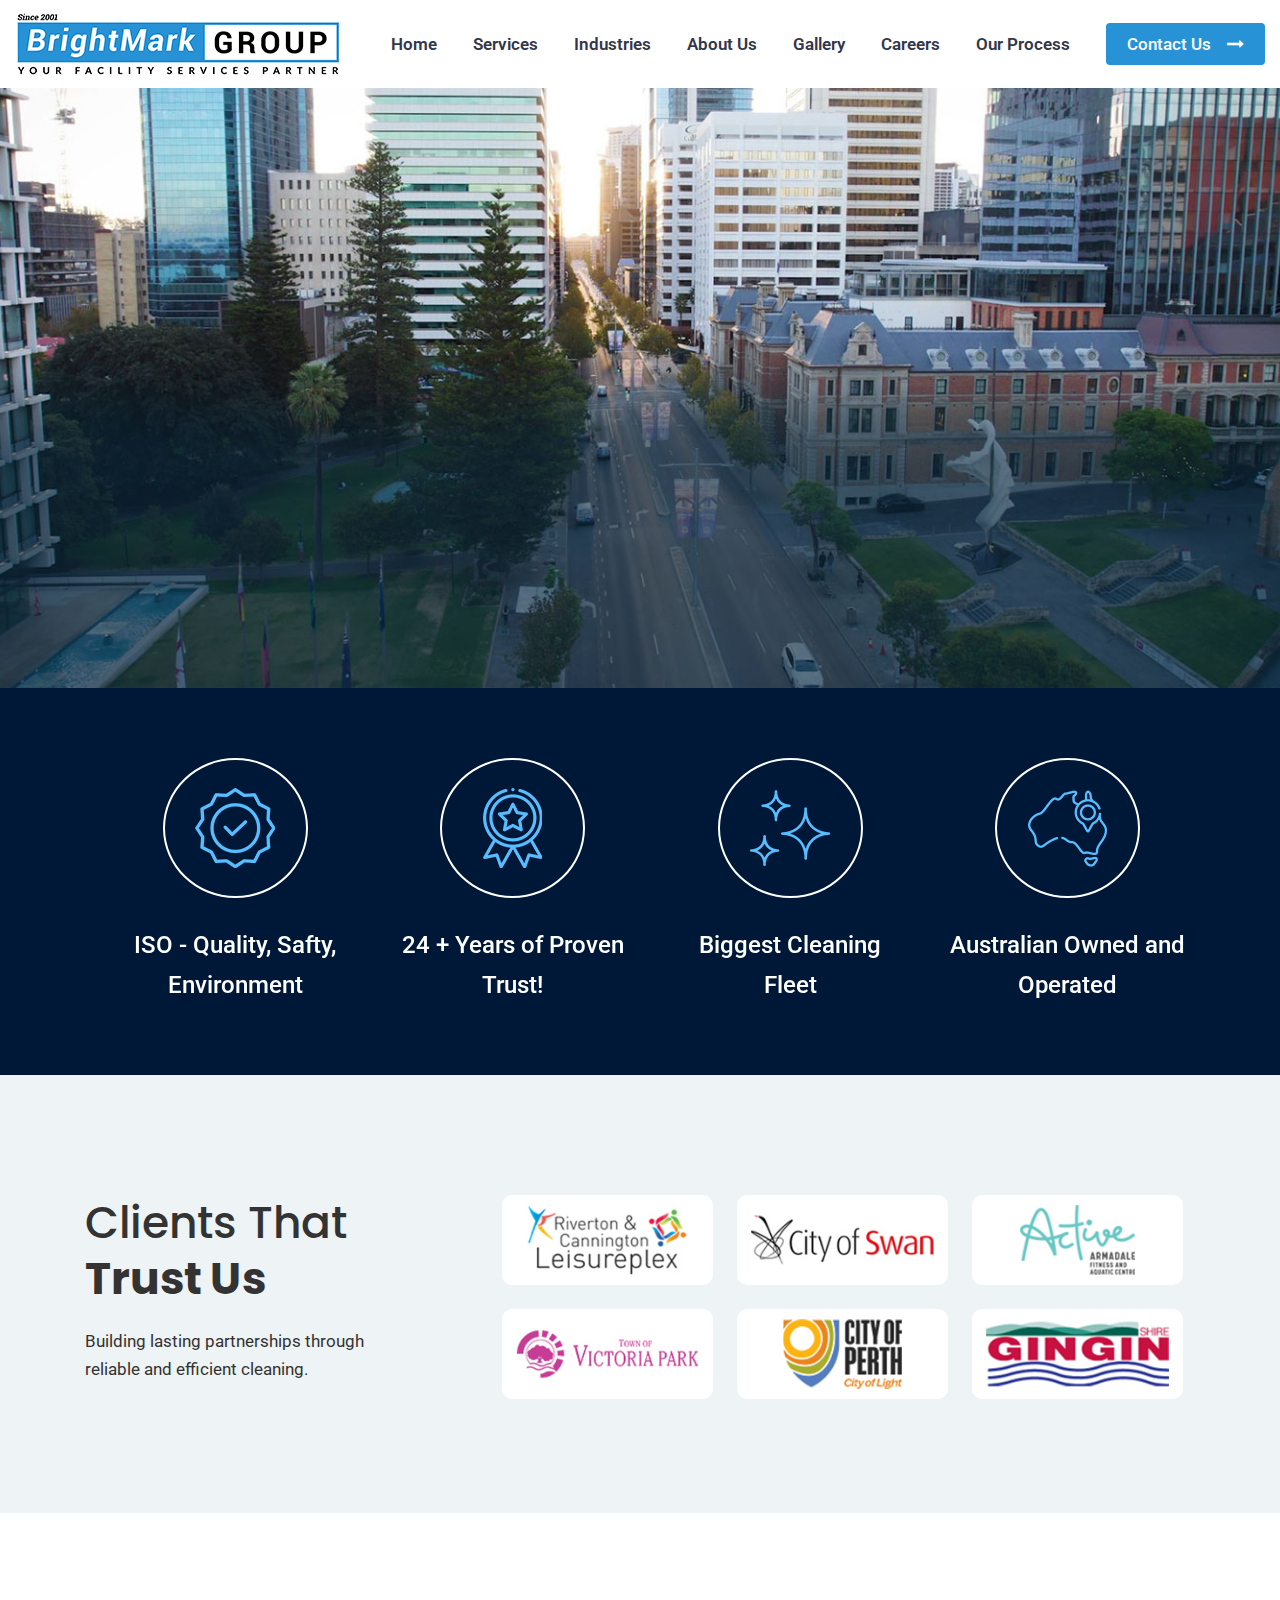
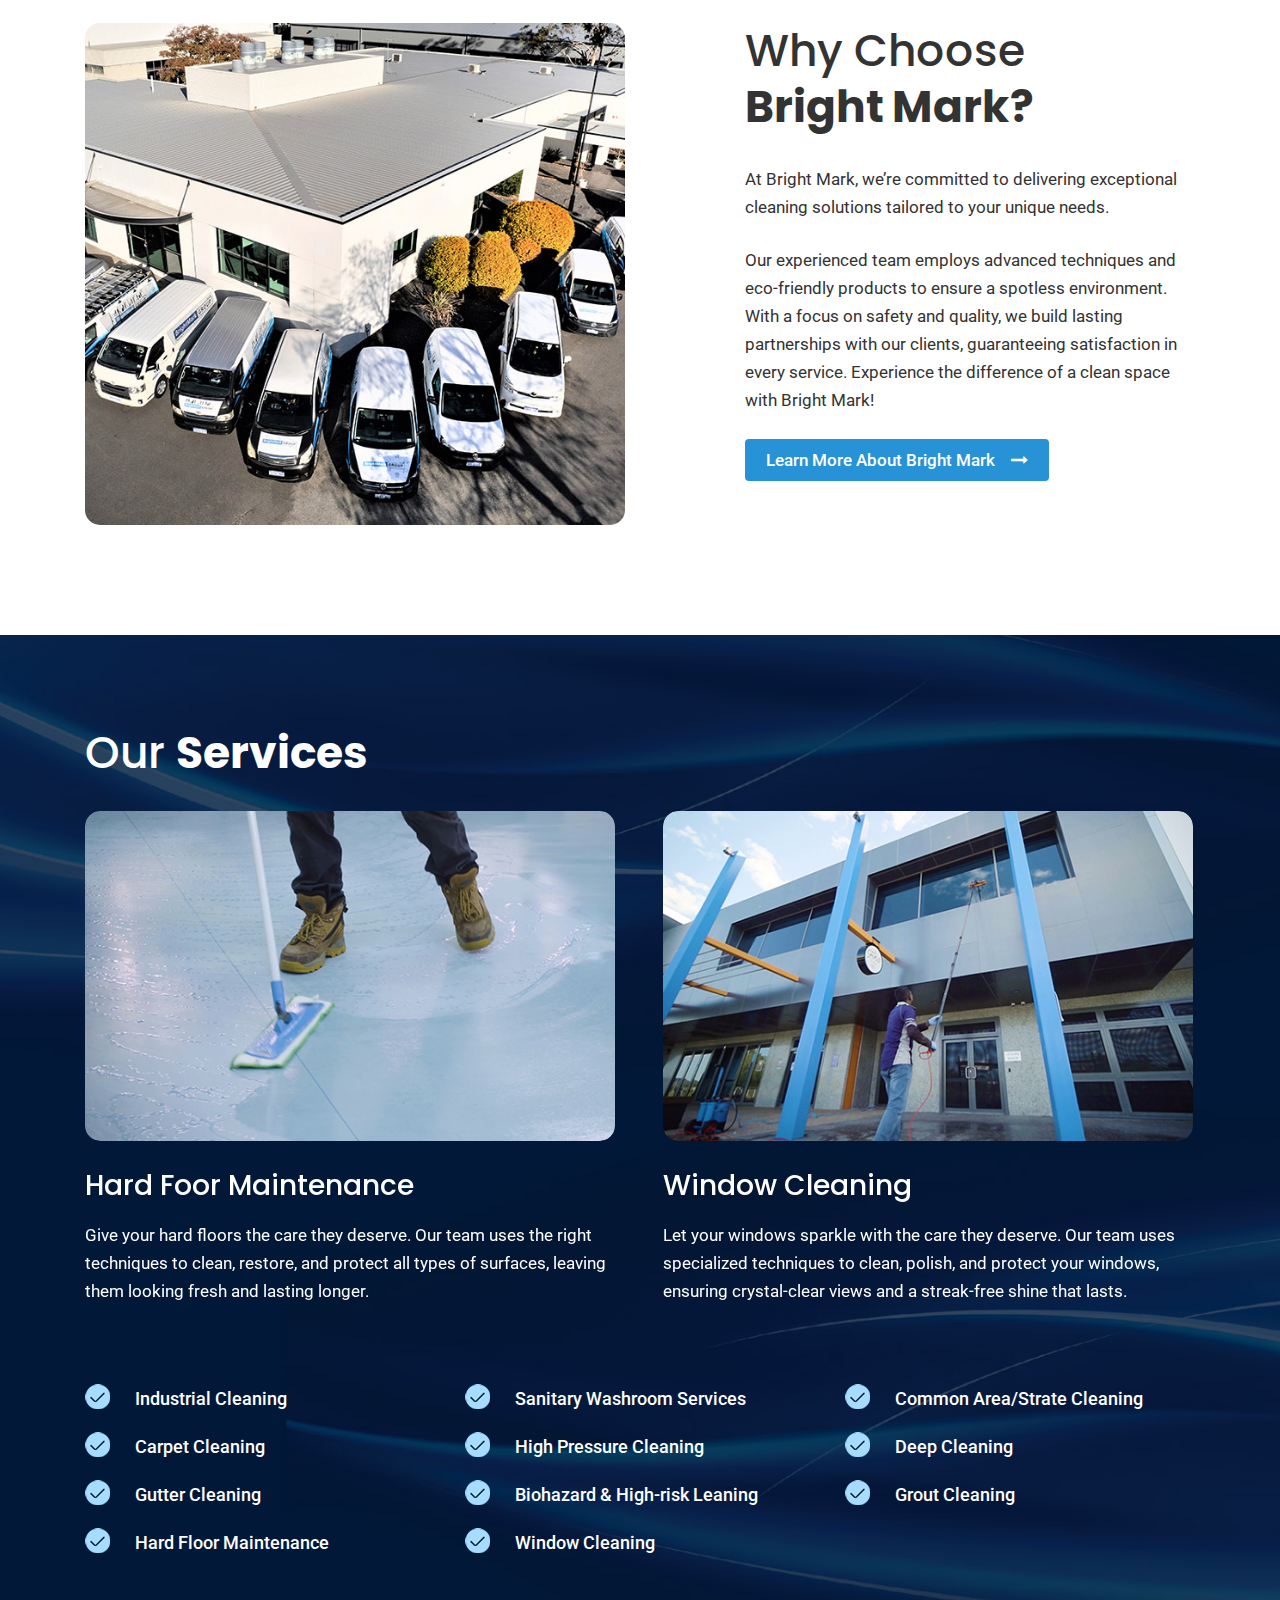
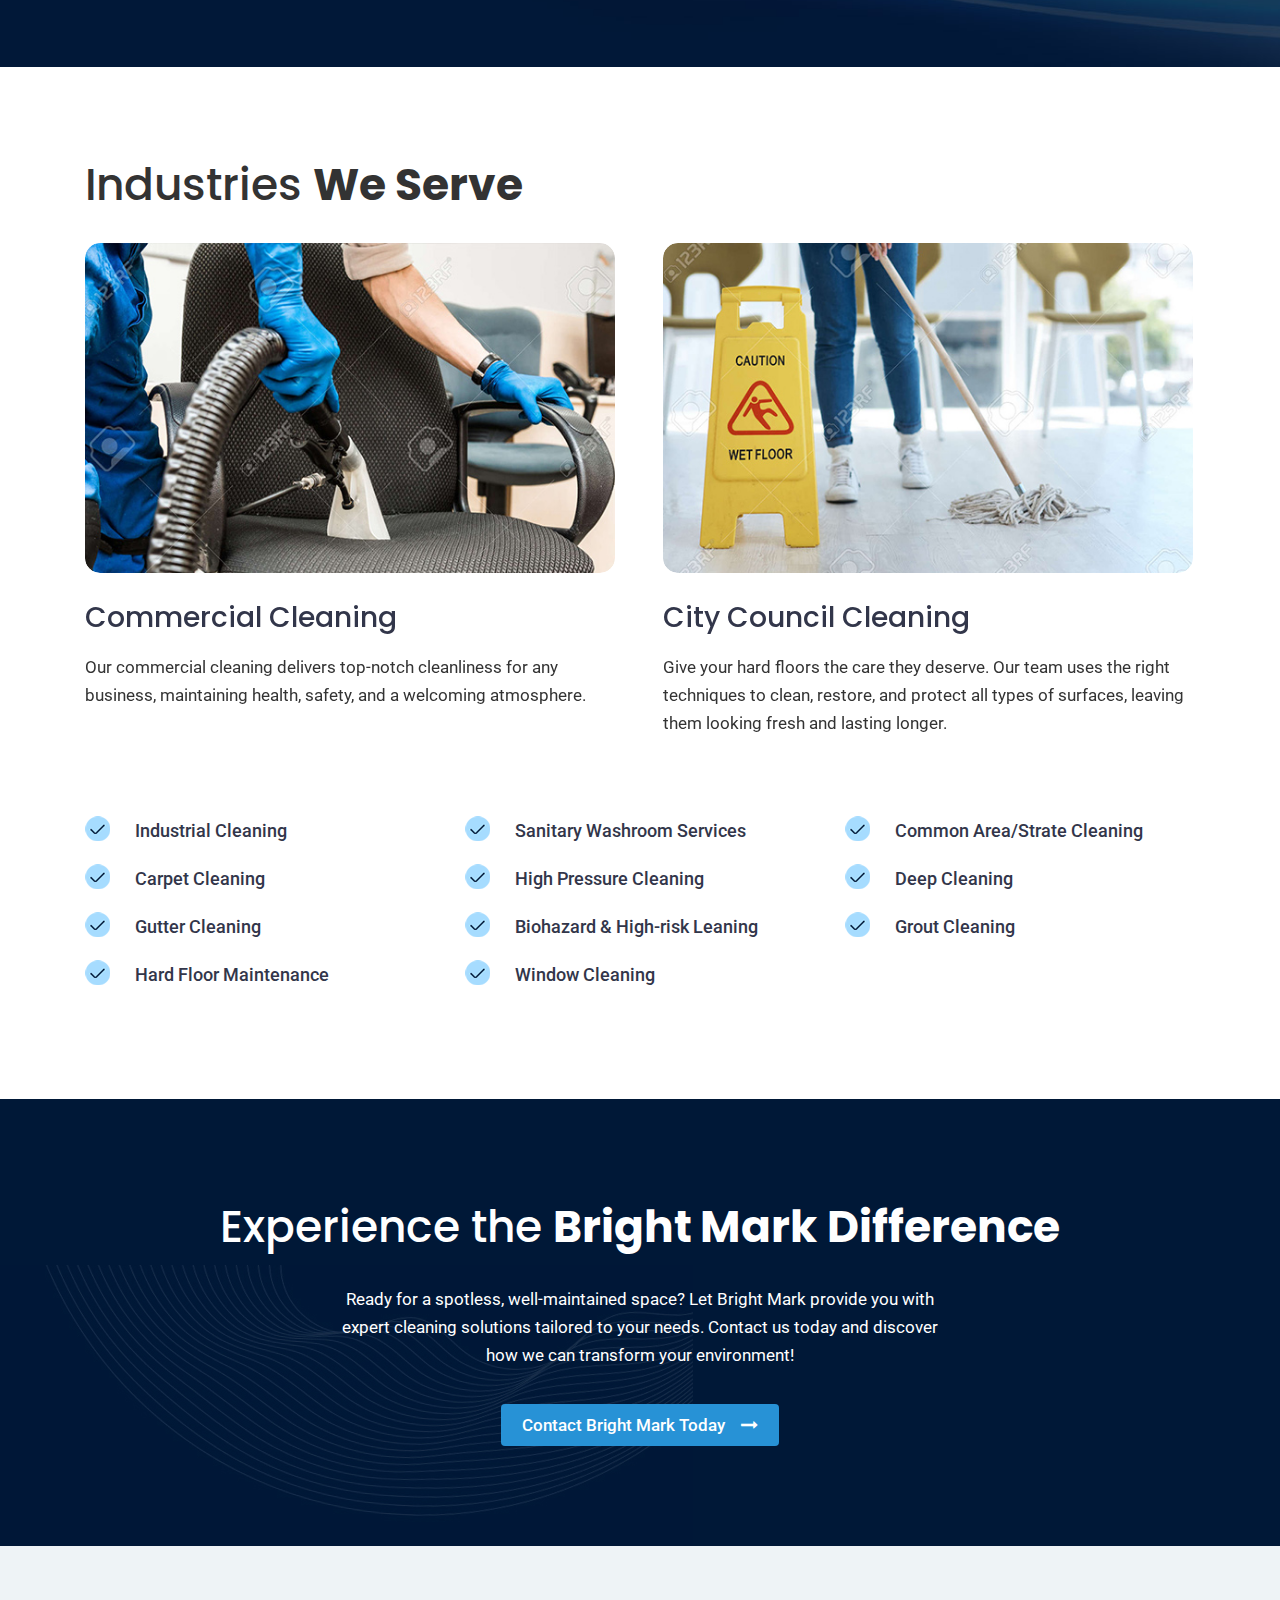
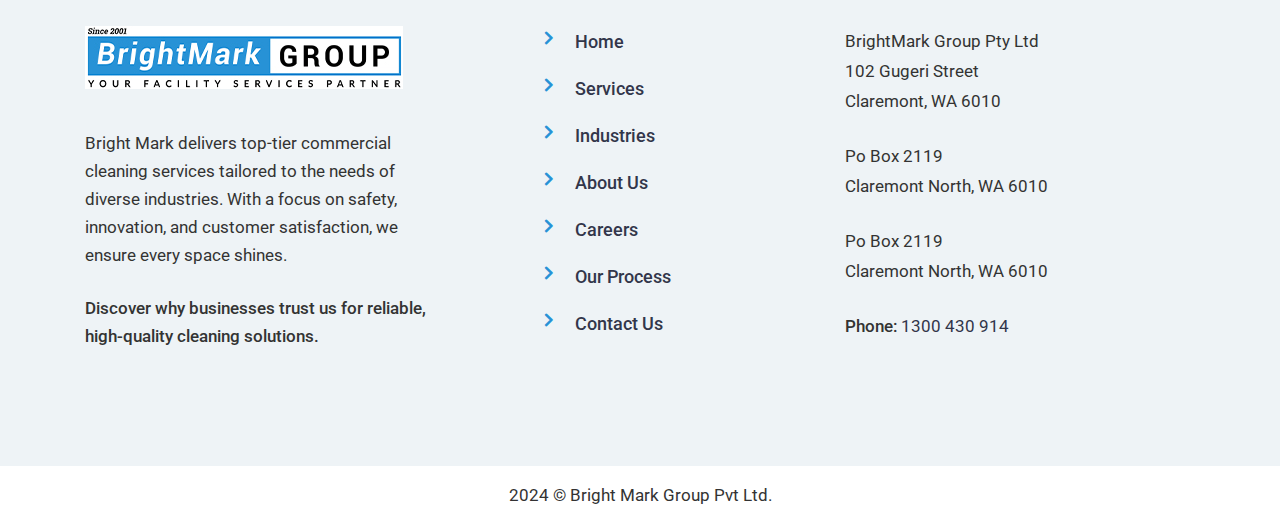
==== commit e0dc6cbc: "service page industries page" ====
--- a/index.html
+++ b/index.html
@@ -3,7 +3,7 @@
 <html xmlns="http://www.w3.org/1999/xhtml">
 <head>
     <meta http-equiv="Content-Type" content="text/html; charset=utf-8"/>
-    <title>Mayurapada College</title>
+    <title>Bright Mark</title>
     <link rel="stylesheet" type="text/css" href="css/lib.css">
     <link rel="preconnect" href="https://fonts.googleapis.com">
     <link rel="preconnect" href="https://fonts.gstatic.com" crossorigin>
@@ -28,9 +28,9 @@
                         </div>
                         <div class="header-menu-container">
                             <ul class="header-menu">
-                                <li><a href="#">Home</a></li>
-                                <li><a href="#">Services</a></li>
-                                <li><a href="#">Industries</a></li>
+                                <li><a href="index.html">Home</a></li>
+                                <li><a href="services.html">Services</a></li>
+                                <li><a href="industries.html">Industries</a></li>
                                 <li><a href="#">About Us</a></li>
                                 <li><a href="#">Gallery</a></li>
                                 <li><a href="#">Careers</a></li>
--- a/style.css
+++ b/style.css
@@ -56,13 +56,13 @@
 	font-weight: 700;
 }
 h2, .h2 {
-	font-size: 55px;
-	line-height: 110px;
+	font-size: 37px;
+	line-height: 52px;
 	font-weight: 700;
 }
 h3, .h3 {
-	font-size: 40px;
-	line-height: 55px;
+	font-size: 32px;
+	line-height: 50px;
 	font-weight:700;
 }
 h4, .h4 {
@@ -393,7 +393,7 @@
 .primary-title {
 	font-weight: 500;
 	font-size: 44px;
-	line-height: 55px;
+	line-height: 56px;
 	color: #333333;
 	margin-bottom: 30px;
 }
@@ -483,7 +483,7 @@
 	top: -1px;
 	left: 0
 }
-.service-name-item a {
+.service-name-item a, .service-name-item p {
 	font-weight: 500;
 	font-size: 18px;
 }
@@ -500,8 +500,6 @@
 .contact-us-para {
 	padding: 0px 245px 35px;
 }
-
-
 
 /*footer*/
 .footer-logo {
@@ -530,8 +528,6 @@
 	font-weight: 500;
 	line-height: 32px;
 }
-
-
 .footer-contact-info {
 	margin-bottom: 25px;
 	position: relative;
@@ -544,6 +540,73 @@
 	font-weight: 500;
 }
 
+/*service single*/
+.page-title-section {
+	background-image: url("img/bg-page-title.jpg");
+	background-position-x: right;
+}
+.service-intro-title {
+	/*padding-right: 115px;*/
+}
+.service-intro-img {
+	padding-left: 50px;
+	position: absolute;
+	bottom: -0px;
+}
+.service-intro-img img {
+	border-radius: 15px;
+}
+.service-why-choose-title {
+	width: 650px;
+}
+
+/*service main*/
+.service-list-item {
+	margin-bottom: 60px;
+}
+.service-list-img {
+	display: inline-block;
+	overflow: hidden;
+	border-radius: 15px;
+	margin-bottom: 20px;
+}
+.service-list-img img {
+	border-radius: 15px;
+	height: 260px;
+	object-fit: cover;
+	object-fit: cover;
+	-webkit-transform: scale(1);
+	-moz-transform: scale(1);
+	-ms-transform: scale(1);
+	transform: scale(1);
+	transition: .3s;
+}
+.service-list-img img:hover {
+	-webkit-transform: scale(1.1);
+	-moz-transform: scale(1.1);
+	-ms-transform: scale(1.1);
+	transform: scale(1.1);
+}
+.service-list-item-title {
+	font-size: 26px;
+	font-weight: 500;
+	margin-bottom: 15px;
+	display: inline-block;
+}
+.service-list-item-title:hover {
+	color: #2792d6 !important;
+}
+.service-list-item-desc {
+	padding: 0 8px;
+}
+
+/*industry single*/
+.service-name-item.industry-list p {
+	font-weight: 400;
+	font-size: 17px;
+}
+
+
 
 
 
